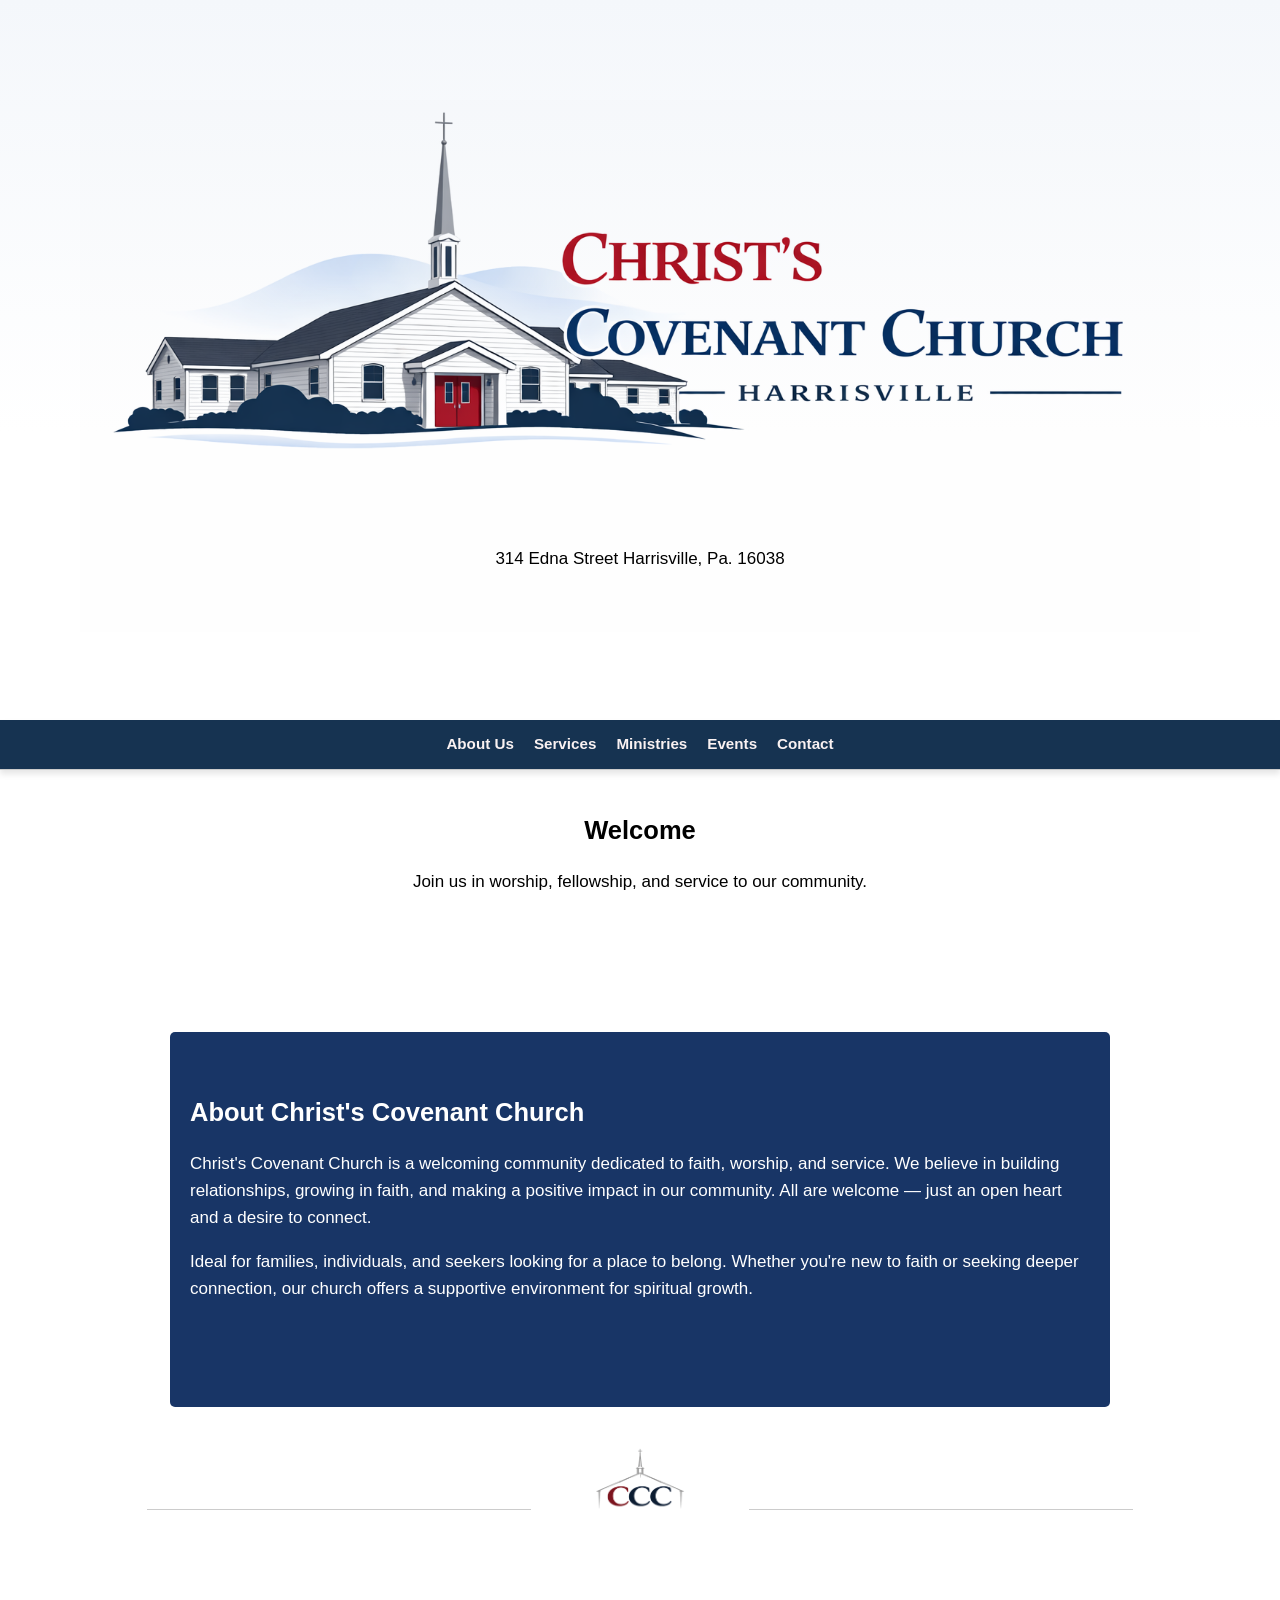
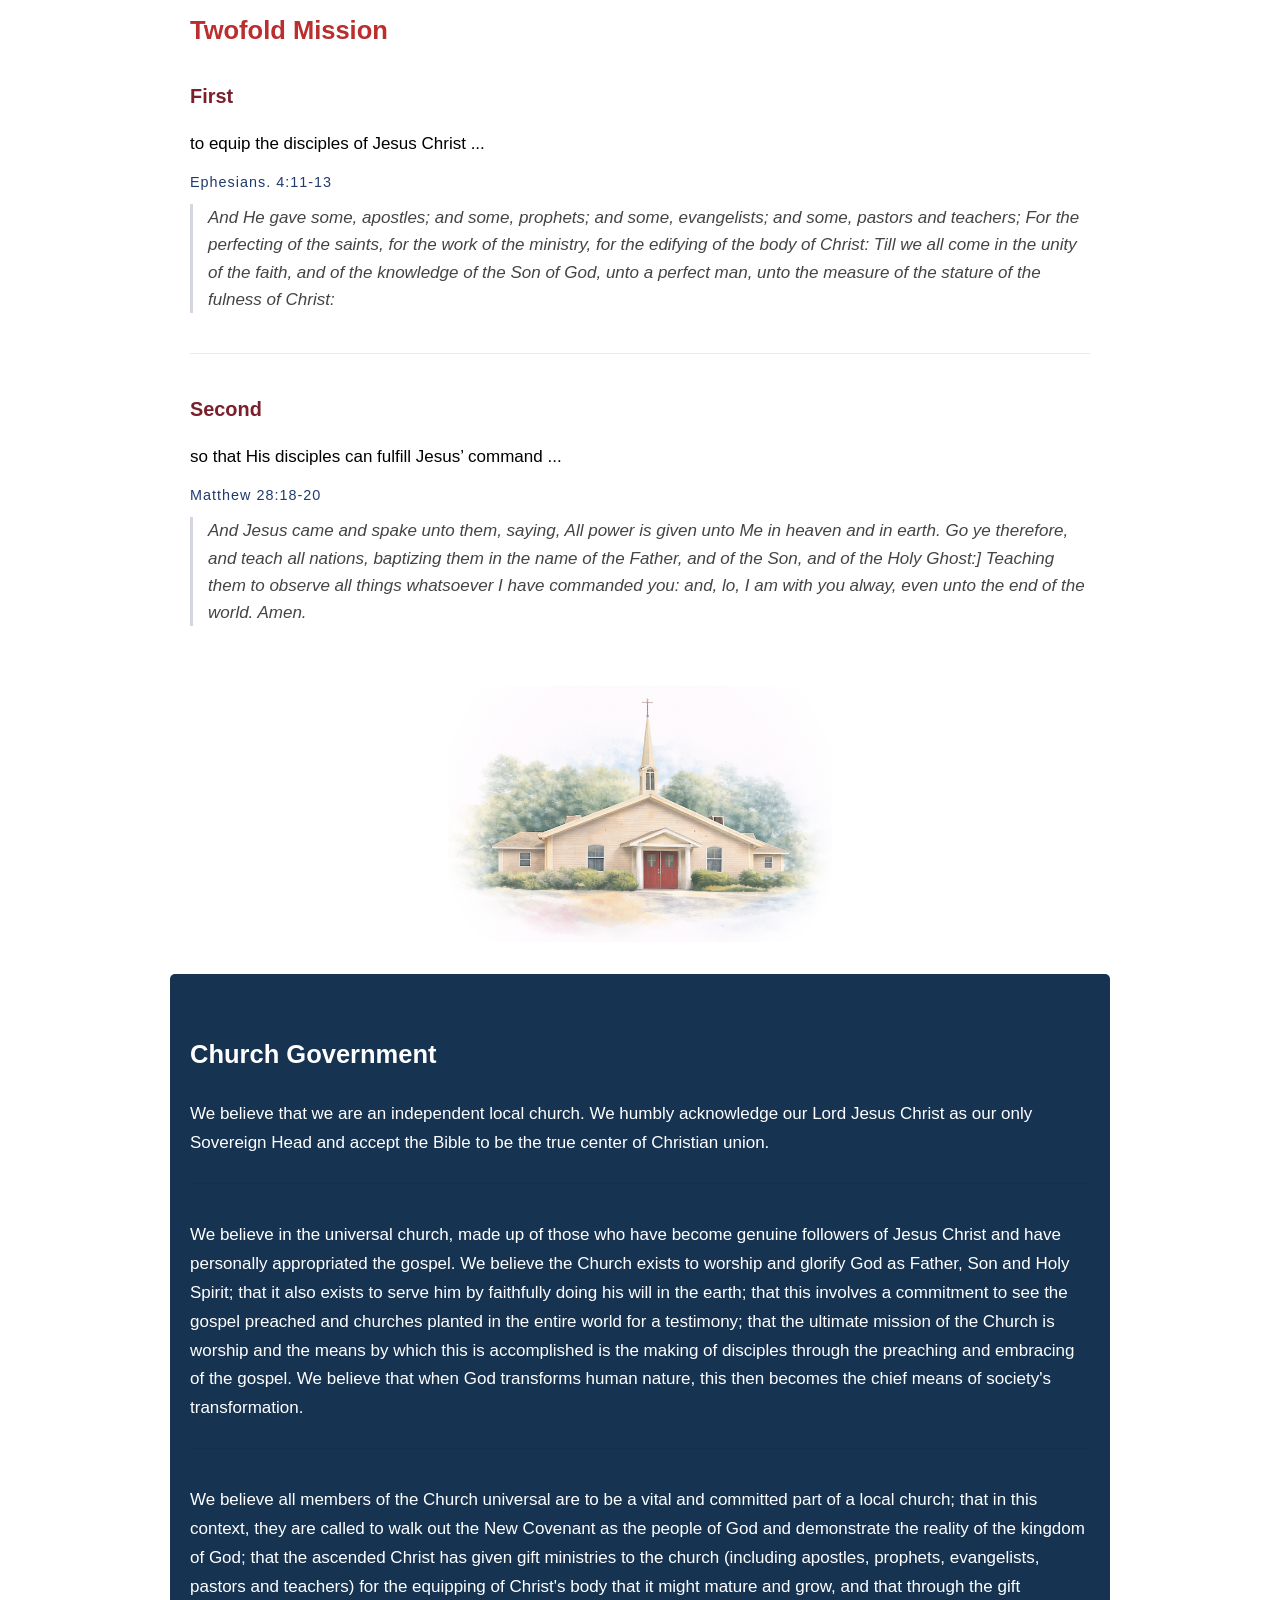
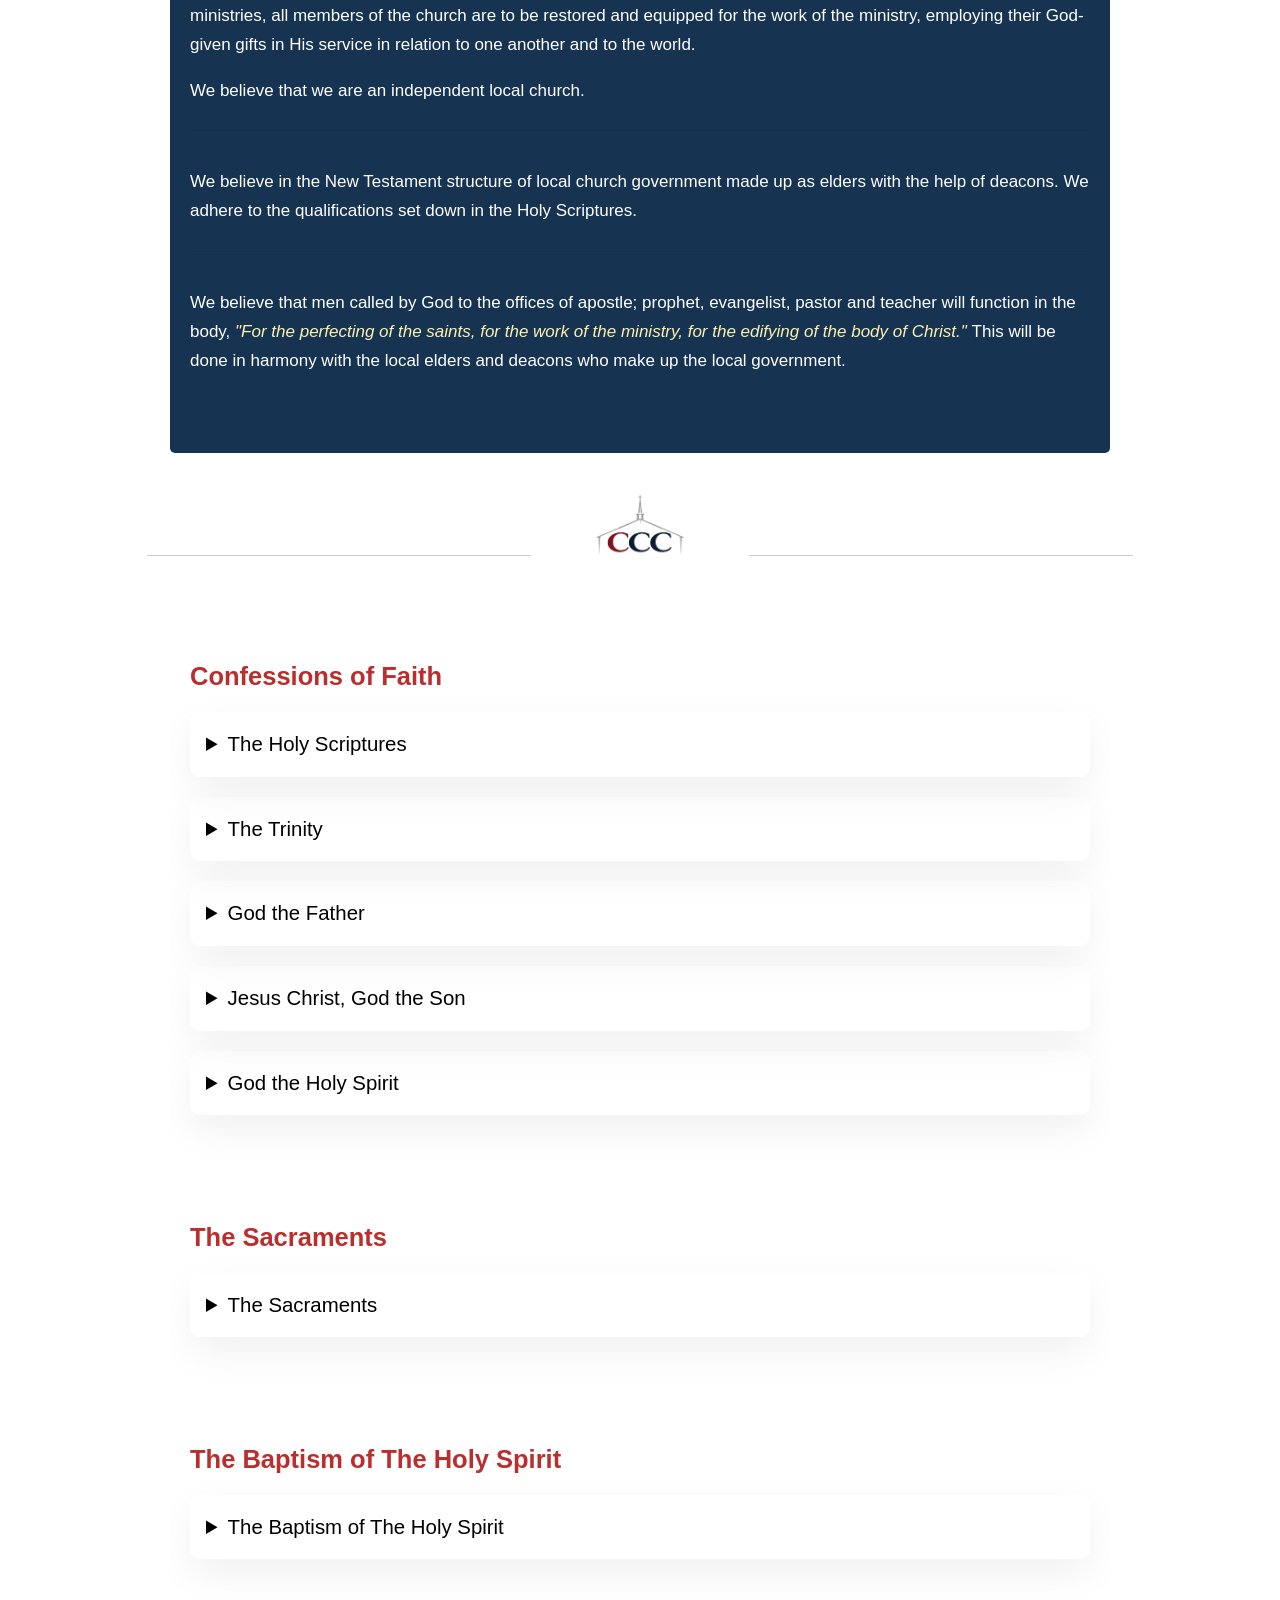
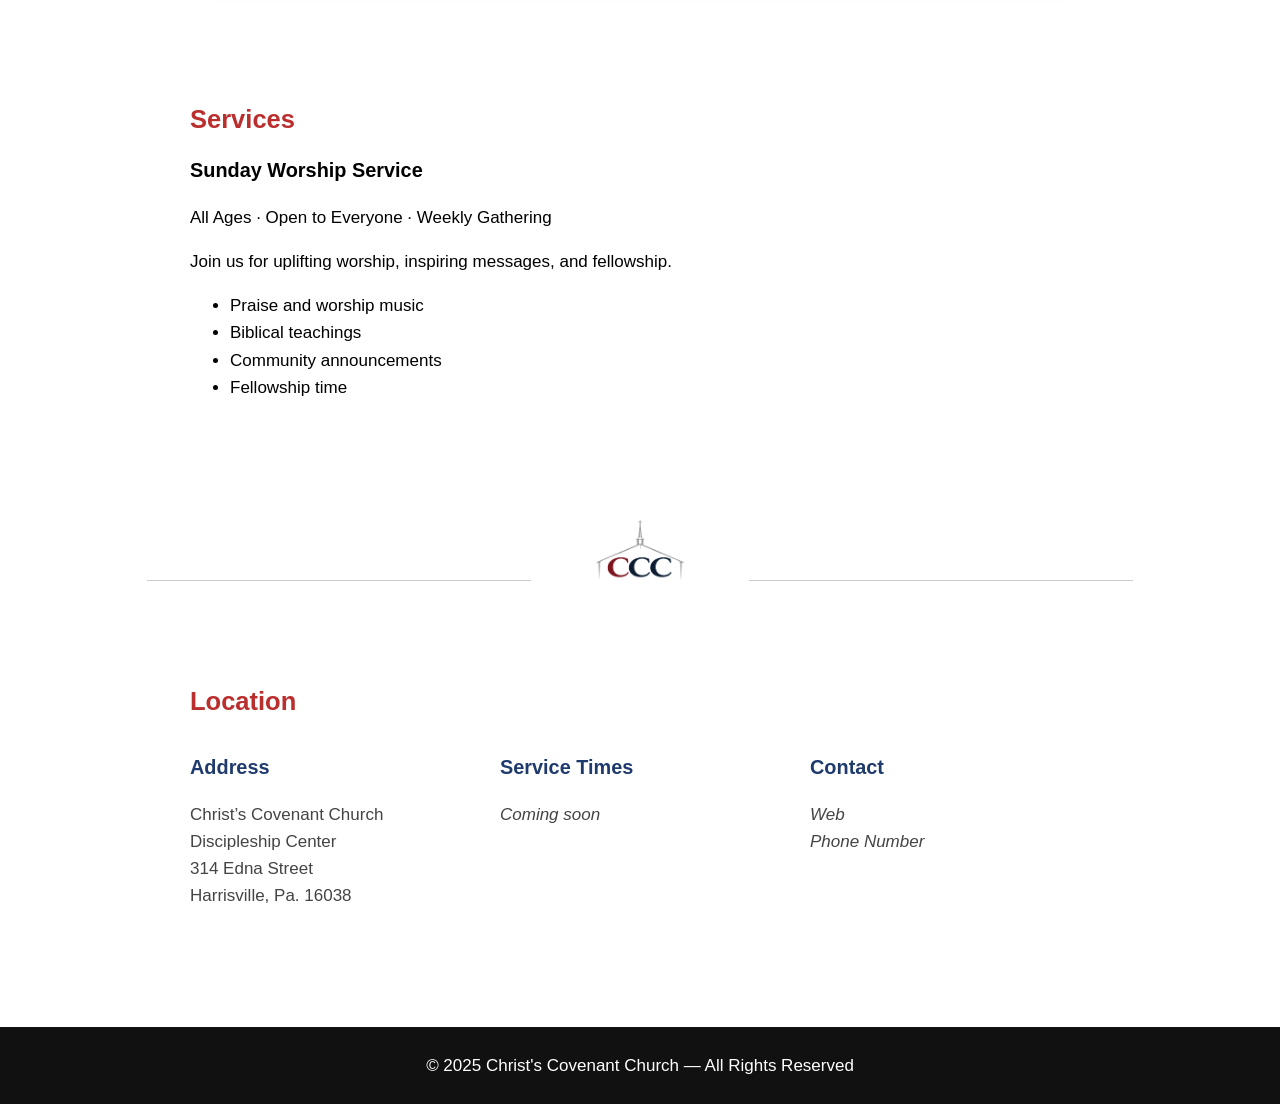
==== index.html @ 255183b0 "add id to expand secitons" ====
<!DOCTYPE html>
<html lang="en">
<head>
  <title>Christ's Covenant Church</title>
  <meta charset="UTF-8" />
  <meta name="viewport" content="width=device-width, initial-scale=1.0" />
  <meta name="description" content="Christ's Covenant Church welcomes you to a community of faith, worship, and fellowship. Join us for services, events, and spiritual growth.">
  <meta property="og:type" content="website">
  <meta property="og:url" content="https://mattyeag.github.io/ccc-web/">
  <meta property="og:title" content="Christ's Covenant Church">
  <meta property="og:description" content="A welcoming community of faith dedicated to worship, service, and spiritual growth.">
  <meta property="og:image" content="https://mattyeag.github.io/ccc-web/assets/img/ccc-impression-logo2.png?preview=1.2">
  <meta property="og:image:alt" content="Christ's Covenant Church">
  <meta property="og:image:width" content="1600">
  <meta property="og:image:height" content="750">
  <link rel="stylesheet" href="assets/css/styles.css?v=7.0" />
  <link rel="stylesheet" href="assets/css/about.css?v=5.0" />
</head>

<body>

  <!-- HEADER / HERO -->
  <header id="home">
    <div class="hero-container">
      <img src="assets/img/ccc-impression-logo2.png" alt="Christ's Covenant Church logo" class="logo" />
      <span id="address">314 Edna Street Harrisville, Pa. 16038</span>
    </div>
  </header>

  <!-- NAVIGATION -->
  <nav class="nav">
    <a href="index.html">About Us</a>
    <a href="services.html">Services</a>
    <a href="ministries.html">Ministries</a>
    <a href="#events">Events</a>
    <a href="contact.html">Contact</a>
  </nav>
  
  <section class="welcome-section">
    <h2>Welcome</h3>
    <p>Join us in worship, fellowship, and service to our community.</p>
  </section>

  <!-- INTRO SECTION -->
  <section id="intro" class="section-a">
     <div class="section-card">
    <h2>About Christ's Covenant Church</h2>
    <p>
      Christ's Covenant Church is a welcoming community dedicated to faith, worship, and service. We believe in building relationships, growing in faith, and making a positive impact in our community.
      All are welcome — just an open heart and a desire to connect.
    </p>
    <p class="audience-note">
      Ideal for families, individuals, and seekers looking for a place to belong. Whether you're new to faith or seeking deeper connection, our church offers a supportive environment for spiritual growth.
    </p>
    <br>
    </div>
  </section>


  <div class="spacer-tree">
    <div></div>
    <img src="assets/img/ccc-brand-logo2.png" alt="">
    <div></div>
  </div>


  <section id="mission" class="section-b">
  <div class="section-card">
    <h2>Twofold Mission</h2>

    <div class="mission-block">
      <h3>First</h3>
      <p class="mission-intro">
        to equip the disciples of Jesus Christ ...
      </p>

      <p class="scripture-ref">Ephesians. 4:11-13</p>

      <blockquote class="scripture">
        And He gave some, apostles; and some, prophets; and some, evangelists; and some, pastors and teachers;  
        For the perfecting of the saints, for the work of the ministry, for the edifying of the body of Christ:  
        Till we all come in the unity of the faith, and of the knowledge of the Son of God, unto a perfect man, unto the measure of the stature of the fulness of Christ:
      </blockquote>
    </div>

    <div class="mission-divider"></div>

    <div class="mission-block">
      <h3>Second</h3>
      <p class="mission-intro">
        so that His disciples can fulfill Jesus’ command ...
      </p>

      <p class="scripture-ref">Matthew 28:18-20</p>

      <blockquote class="scripture">
        And Jesus came and spake unto them, saying, All power is given unto Me in heaven and in earth.  
        Go ye therefore, and teach all nations, baptizing them in the name of the Father, and of the Son, and of the Holy Ghost:]  
        Teaching them to observe all things whatsoever I have commanded you: and, lo,  
        I am with you alway, even unto the end of the world. Amen.
      </blockquote>
    </div>

  </div>
</section>

  <!-- <div class="spacer-tree">
    <div></div>
    <img src="assets/img/ccc-brand-logo2.png" alt="">
    <div></div>
  </div> -->

  <div class="about-image">
    <img src="assets/img/ccc-impression-church2.png" alt="Christ's Covenant Church building" class="building-image fade-image" />
  </div> 


  <section id="government" class="section-a">
    <div class="section-card">
      <h2>Church Government</h2>

      <div class="belief-block">
        <p>
          We believe that we are an independent local church. We humbly acknowledge our Lord Jesus Christ as our only Sovereign Head and accept the Bible to be the true center of Christian union.
        </p>
      </div>

      <div class="belief-block">
        <p>
          We believe in the universal church, made up of those who have become genuine followers of Jesus Christ and have personally appropriated the gospel. We believe the Church exists to worship and glorify God as Father, Son and Holy Spirit; that it also exists to serve him by faithfully doing his will in the earth; that this involves a commitment to see the gospel preached and churches planted in the entire world for a testimony; that the ultimate mission of the Church is worship and the means by which this is accomplished is the making of disciples through the preaching and embracing of the gospel. We believe that when God transforms human nature, this then becomes the chief means of society's transformation.
        </p>
      </div>

      <div class="belief-block">
        <p>
          We believe all members of the Church universal are to be a vital and committed part of a local church; that in this context, they are called to walk out the New Covenant as the people of God and demonstrate the reality of the kingdom of God; that the ascended Christ has given gift ministries to the church (including apostles, prophets, evangelists, pastors and teachers) for the equipping of Christ's body that it might mature and grow, and that through the gift ministries, all members of the church are to be restored and equipped for the work of the ministry, employing their God-given gifts in His service in relation to one another and to the world.
        </p>
        <p>
          We believe that we are an independent local church.
        </p>
      </div>

      <div class="belief-block">
        <p>
          We believe in the New Testament structure of local church government made up as elders with the help of deacons. We adhere to the qualifications set down in the Holy Scriptures.
        </p>
      </div>

      <div class="belief-block">
        <p>
          We believe that men called by God to the offices of apostle; prophet, evangelist, pastor and teacher will function in the body, 
          <span class="inline-scripture">
            "For the perfecting of the saints, for the work of the ministry, for the edifying of the body of Christ."
          </span>
          This will be done in harmony with the local elders and deacons who make up the local government.
        </p>
      </div>

    </div>
  </section>


  <div class="spacer-tree">
    <div></div>
    <img src="assets/img/ccc-brand-logo2.png" alt="">
    <div></div>
  </div>

  <section id="doctrine-statements" class="section-b">
    <div class="section-card">
      <h2>Confessions of Faith</h2>

      <details>
        <summary>The Holy Scriptures</summary>
        <div id="expand-content">
          <p>We believe the Bible is the written Word of God; that it is fully inspired by the Holy Spirit of God.</p>
          <p>The Scriptures are an essential and infallible record of God's self-disclosure to mankind and function as the supreme authority and normative rule of all Christian life, practice and doctrine.</p>
          <p>They are totally sufficient and must not be added to, superseded or changed by later tradition, extra-biblical revelation or worldly wisdom.</p>
          <p>Every doctrinal formulation, whether of creed, confession or theology, must be put to the test of the full counsel of God in Holy Scripture.</p>
        </div>
      </details>

      <details>
        <summary>The Trinity</summary>
        <div id="expand-content">
          <p>We believe in one living and true God, infinite, almighty, perfect in holiness, truth and love.</p>
          <p>He eternally exists in three persons: Father, Son, and Holy Spirit.</p>
          <p>These are co-equal in every divine perfection and execute distinct but harmonious offices in the work of creation, providence and redemption.</p>
        </div>
      </details>

      <details>
        <summary>God the Father</summary>
        <div id="expand-content">
          <p>We believe in God the Father, the Creator of heaven and earth.</p>
          <p>By His word and for His glory, He freely and supernaturally created the world out of nothing.</p>
          <p>Through the same word He daily sustains all His creatures.</p>
          <p>He rules over all and, together with the Son and the Spirit, is the only Sovereign.</p>
          <p>His plans and purposes cannot be thwarted.</p>
          <p>He is faithful to every promise and works all things together for good to those who love Him.</p>
          <p>In His unfathomable grace, He gave His Son, Jesus Christ, for mankind's redemption.</p>
          <p>He made all things for the praise of His glory and intends for man to live in fellowship with Himself.</p>
        </div>
      </details>

      <details>
        <summary>Jesus Christ, God the Son</summary>
        <div id="expand-content">
          <p>We believe in Jesus Christ, the only begotten Son of God, the eternal Word made flesh.</p>
          <p>He was supernaturally conceived by the Holy Spirit and born of the Virgin Mary.</p>
          <p>He is perfect in nature, teaching and obedience.</p>
          <p>He is fully God and fully man.</p>
          <p>He was always with God and is God.</p>
          <p>Through Him all things came into being and were created.</p>
          <p>He was before all things, and in Him all things hold together by the word of His power.</p>
          <p>He is the image of the invisible God, the first-born over all creation, and in Him dwells the fullness of the Godhead bodily.</p>
          <p>He is the only Savior for the sins of the world, having shed His blood and died a vicarious death on Calvary's cross.</p>
          <p>By His death in our place, He revealed divine love and upheld divine justice, removing our guilt and reconciling us to God.</p>
          <p>Having redeemed us from sin, on the third day He rose bodily from the grave, victorious over death and the powers of darkness.</p>
          <p>He appeared to over 500 witnesses over 40 days, giving convincing proofs of His resurrection.</p>
          <p>He ascended into heaven where, at God's right hand, He intercedes for His people and rules as Lord over all, awaiting His return.</p>
          <p>He is the Head of His body, the church, and should be adored, loved, served and obeyed by all.</p>
        </div>
      </details>

      <details>
        <summary>God the Holy Spirit</summary>
        <div id="expand-content">
          <p>We believe in the Holy Spirit, the Lord and Giver of life.</p>
          <p>He convicts the world of sin, righteousness and judgment.</p>
          <p>He unites believers to Jesus Christ in faith, brings about the new birth, sanctifies, empowers and dwells within every believer.</p>
          <p>He serves as an abiding helper, teacher, guide and comforter.</p>
          <p>The Holy Spirit empowers believers for Christian witness and service.</p>
          <p>He desires to continually fill each believer and impart supernatural gifts for the edification of the Body and the work of ministry in the world.</p>
          <p>All manifestations of the Holy Spirit present in the early church are available today.</p>
          <p>These gifts are to be earnestly desired and practiced in an orderly manner and are essential to the mission of the Church.</p>
          <p>Whenever the presence of the Spirit of God is manifested, something happens, as evidenced in Scripture.</p>
          <p>All things must be done in decency and in order during service.</p>
          <p>Services are led in openness by the Spirit of the Living God and may differ in practice.</p>
          <p>These expressions must be discerned and judged by elders and prophets.</p>
          <p>There is both freedom and accountability before the Lord.</p>
        </div>
      </details>

      <br><br><br>

      <h2>The Sacraments</h2>

      <details>
        <summary>The Sacraments</summary>
        <div id="expand-content">
          <p>Instituted by practice and by command; for and in the church until HIS return</p>
          <p>The Ordinance of Baptism – A believer in Jesus Christ to be immersed completely in water as commanded by Christ. Often proceeded by the confession, renunciation and repentance of past conduct and sin, for the remission and deliverance of its recompense. Personally, testifying of being regenerated by God. To symbolically show the death, burial and resurrection of Jesus Christ. The act of obedience, commitment and proclamation of the New Covenant in Christ.</p>
          <p>The Ordinance of Holy Communion – (Lord’s Table, Lord’s Supper and Eucharist) -  Jesus personally performed this ordinance and commanded that it be followed by His disciples, calling on them to remember His bodily sacrifice through the offering of bread and His New Covenant confirmed in His blood by the juice of grapes. To the degree this ordinance is approached by faith, it is the body and blood of Jesus Christ as testified by His declaration.</p>
        </div>
      </details>

      <br><br><br>

      <h2>The Baptism of The Holy Spirit</h2>

      <details>
        <summary>The Baptism of The Holy Spirit</summary>
        <div id="expand-content">
          <p>THE MINISTRY OF THE HOLY SPIRIT We believe that the Holy Spirit of God, as evidenced by the Fruit and Manifestations of Holy Spirit are God’s gift to the believer in Christ. He is the Power of God manifested to His disciples, to live an overcoming life and to walk in the fullness of the designated authority in Christ.  By God Divine plan and desire, Jesus empowers His disciples to do the work of the ministry just as He had done in the Holy Scriptures as He sent them out, the twelve than the seventy.  The empowerment is referred to as the supernatural manifestations of the Holy Spirit are sanctioned by and are subject to His will in all situations.</p>
          <p>Sanctification We believe that by the grace of God and the filling of His Spirit, that His desire for us walk in the newest of life</p>
          <p>THE CONSUMMATION of all things We believe in a hopeful future that expects the success of the gospel through the Church and anticipates the full restoration of all creation; that the consummation of all things includes the personal, visible, physical, and glorious return of the Lord Jesus Christ, the resurrection of the dead, the judgment of the just and the unjust, the separation of those outside Christ from the benevolent presence of God into enduring eternal punishment, while those who are righteous in Christ shall live in glorious bodies and reign with him forever, serving him and giving him unending praise and glory.</p>
        </div>
      </details>

    </div>
  </section>
  
<section id="services-times" class="section-b">
    <div class="section-card">
      <h2>Services</h2>
      <div class="courses">

        <div class="course-card">
          <h3>Sunday Worship Service</h3>
          <p class="course-meta">
            All Ages · Open to Everyone · Weekly Gathering
          </p>

          <p>
            Join us for uplifting worship, inspiring messages, and fellowship.
          </p>

          <ul>
            <li>Praise and worship music</li>
            <li>Biblical teachings</li>
            <li>Community announcements</li>
            <li>Fellowship time</li>
          </ul>
  </div>
</section>

 <div class="spacer-tree">
    <div></div>
    <img src="assets/img/ccc-brand-logo2.png" alt="">
    <div></div>
  </div>



  <section id="location" class="section-b">
    <div class="section-card">
      <h2>Location</h2>

      <div class="location-grid">

        <!-- Address -->
        <div class="location-block">
          <h3>Address</h3>
          <p>
            Christ’s Covenant Church<br>
            Discipleship Center<br>
            314 Edna Street<br>
            Harrisville, Pa. 16038
          </p>
        </div>

        <!-- Service Times (placeholder) -->
        <div class="location-block">
          <h3>Service Times</h3>
          <p class="placeholder">
            Coming soon
          </p>
        </div>

        <!-- Contact (placeholder) -->
        <div class="location-block">
          <h3>Contact</h3>
          <p class="placeholder">
            Web<br>
            Phone Number
          </p>
        </div>

      </div>
    </div>
  </section>


  <footer class="footer">
    © 2025 Christ's Covenant Church — All Rights Reserved
  </footer>

</body>
</html>
---- assets/css/styles.css ----
/* COLORS */
/* 
red: #661f2e
blue: #163351
bright blue: #183566

*/

/* ------------------------------
   Base Styles — Mobile First
--------------------------------*/
body {
  margin: 0;
  font-family: Arial, sans-serif;
  color: black;
  line-height: 1.6;
  overflow-x: hidden;
  font-size: 17px;
}

h1, h2, h3 {
  margin: 0 0 15px 0;
  font-weight: 700;
}

.section-a {
  /* border-bottom: 1px solid #d5d5d5; */
  /* box-shadow: 0 15px 40px rgba(0,0,0,0.06);  padding: 50px 20px; */
  /* box-shadow: 0 4px 5px rgba(0, 0, 0, 0.1); */
  margin: auto;
  align-items: center;
  /* background-color: #183566; */
  background: linear-gradient(180deg, #ffffff 0%, #ffffff 60%);

}

.section-a .section-card {
  background-color: #183566;
  color: white;
}

.section-a .section-card h2 {
  color: white;
}

.section-card details {
  margin-bottom: 20px;
  padding-top: 1rem;
  padding-bottom: 1rem;
  box-shadow: 0 15px 40px rgba(0,0,0,0.06);
  border-radius: 10px;
}

.section-card details summary {
  font-size: 1.2em;
  cursor: pointer;
  margin-left: 1rem;
}

.section-card details div {
  background-color: white;
  color: black;
  padding: 10px;
  border-radius: 15px;
}

/* .section-card details:open div {
  background-color: #183566;
  color: white;
} */

#expand-content {
  background-color: #183566;
  color: white;
}

.section-b {
  /* border-bottom: 1px solid #d5d5d5; */
  /* box-shadow: 0 15px 40px rgba(0,0,0,0.06); */
  /* box-shadow: 0 4px 5px rgba(0, 0, 0, 0.1); */
  /* padding: 50px 20px; */
  margin: auto;
  align-items: center;
  /* background-color: darkred; */
    /* background: linear-gradient(180deg, #fef0f0 0%, #eef3ff 60%); */

}

/* SECTION CARD */
.section-card {
  margin: auto;
  position: relative;
  background: white;
  border-radius: 5px;
  overflow: hidden;
  padding: 60px 20px;
  max-width: 900px;
  /* box-shadow: 0 15px 40px rgba(0,0,0,0.06); */
}

/* ------------------------------
   Header / Hero
--------------------------------*/
header {
  /* background: #1e1e1e; */
  /* background-color: white; */
  background: linear-gradient(180deg, #f4f7fb 0%, #ffffff 60%);
  /* background: linear-gradient(169deg, #ffffff 41%, #cae7ff 108%); */
  color: black;
  padding: 100px 0px;
  text-align: center;
}

header h1 {
  font-size: 2rem;
  margin-bottom: 10px;
}

.logo {
  max-width: 100%;
  /* border: 1px solid #ccc; */
}

.hero-container {
  position: relative;
  display: inline-block;
  margin-top: 20px;
}

#address {
  position: absolute;
  width: max-content;
  bottom: 20%;
  bottom: 0;
  left: 50%;
  transform: translate(-50%, -50%);
}

.welcome-section {
  text-align: center;
  padding: 40px 20px;
}

.hero-container img{
  mix-blend-mode: multiply;
  /* margin-bottom: 6rem;  */
}

/* ------------------------------
   Navigation
--------------------------------*/
.nav {
  border-bottom: 1px solid #ccc;
  box-shadow: 0 4px 6px rgba(0, 0, 0, 0.1);
  display: flex;
  justify-content: center;
  gap: 20px;
  padding: 12px;
  background: #163351;
  flex-wrap: wrap;
  
  position: sticky;
  top: 0;
  z-index: 1000;

}

.nav a {
  color: #faf2f2;
  text-decoration: none;
  font-weight: bold;
  font-size: 0.95rem;
}

/* ------------------------------
   Intro Section
--------------------------------*/


.section-a h2 {
  color: #2b5baf;
}

.section-b h2 {
  color: #ba2e2e;
}

#intro {
  padding-top: 5rem;
}




/* ------------------------------
   Modules List
--------------------------------*/
.modules-list {
  padding-left: 20px;
  margin-bottom: 20px;
}

.companies {
  position: relative;
  z-index: 1;
}


.section-card img {
  max-width: 30%;
  position: absolute;
  right: 0;
  bottom: 0;
}


/* ------------------------------
   Instructor Section
--------------------------------*/
#instructor {
  border-bottom: 1px solid #ccc;
  box-shadow: 0 1px 4px rgba(0, 0, 0, 0.1);
  text-align: center;
  position: relative;
}

.instructor {
  display: flex;
  flex-direction: column;
  gap: 20px;
}

.instructor-photo {
  width: 200px;
  border-radius: 10px;
  margin:auto;
}

/* Company logos */
.companies {
  display: flex;
  /* gap: 5px; */
  margin: -5px;
  justify-content: center;
  flex-wrap: wrap;
}

.companies > * {
  margin: 5px;
}

.companies img {
  width: auto;
  /* width: 70px; */
  height: 70px;
  object-fit: cover;
  border-radius: 8px;
  background: white;
  min-width: 0;
  
}

/* ------------------------------
   Form
--------------------------------*/
form input,
form textarea {
  width: 100%;
  padding: 12px;
  margin-bottom: 12px;
  border: 1px solid #ccc;
  border-radius: 6px;
  box-sizing: border-box;
}

form button {
  width: 100%;
  padding: 14px;
  background: #1e1e1e;
  color: white;
  border: none;
  border-radius: 6px;
  cursor: pointer;
  font-size: 1rem;
}

/* ------------------------------
   Footer
--------------------------------*/
.footer {
  background: #111;
  color: white;
  text-align: center;
  padding: 25px;
  margin-top: 40px;
}

/* 
RADIO BUTTONS
*/
/* Style the fieldset to remove default border and add spacing */
form fieldset {
  border: none;
  margin: 1em 0;
  padding: 0;
}

/* Make the legend stand out */
form fieldset legend {
  font-weight: 600;
  margin-bottom: 0.5em;
  display: block;
  color: #4ba0c8; /* match your link color */
}

/* Container for each radio label to align items center and add spacing */
form fieldset label {
  display: inline-flex;
  align-items: center;
  margin-right: 1.5em;
  cursor: pointer;
  font-weight: 500;
  color: #525252c2; /* text color */
}

/* Style the radio buttons */
form fieldset input[type="radio"] {
  margin-right: 0.4em;
  width: 18px;
  height: 18px;
  cursor: pointer;
  accent-color: #4ba0c8; /* modern way to color radios */
}



.instructor-header {
  display: flex;
  flex-direction: column;
  align-items: center;
  /* gap: 20px; */
  justify-content: center;
}


/* Spacer for the tree image */
.spacer-tree {
  display: flex;
  justify-content: center;
  margin: 40px 0;
  max-width: 100%;
  gap: 5%;
}


.spacer-tree img{
  max-width: 15%;
}

.spacer-tree div {
  opacity: 0.2;
  width: 30%;
  border-bottom: 1px solid black;
}





/* ------------------------------
   Larger Screens (Tablet+)
--------------------------------*/
@media (min-width: 700px) {
  header h1 {
    font-size: 2.5rem;
  }

  .instructor {
    flex-direction: row;
  }

.section-card img {
  max-width: 15%;
}

}

/* ------------------------------
   Desktop Enhancements
--------------------------------*/
@media (min-width: 1000px) {
  nav a {
    font-size: 1rem;
  }

  header {
    padding: 5rem 5rem;
  }

  header > img {
    margin-bottom: 0;
  }

  .section {
    padding: 70px 20px;
  }

  .spacer-tree img {
    max-width: 7%;
  }

  #address {
  bottom: 10%;
}

}
---- assets/css/about.css ----
/* COLORS */
/* 
red: #661f2e
blue: #163351
bright blue: #183566

*/


/* MISSION CONTENT */

.mission-block {
  margin-top: 30px;
}

.mission-block h3 {
  color: #7a1f2b; /* maroon accent */
  margin-bottom: 5px;
}

.mission-intro {
  font-weight: 500;
  margin-bottom: 10px;
}

.scripture-ref {
  font-size: 0.9rem;
  letter-spacing: 1px;
  color: #1f3a6d; /* royal blue */
  margin-bottom: 10px;
}

.scripture {
  font-style: italic;
  line-height: 1.6;
  color: #444;
  border-left: 3px solid rgba(31, 58, 109, 0.2);
  padding-left: 15px;
  margin: 0;
}

/* divider between First and Second */
.mission-divider {
  margin: 40px 0;
  height: 1px;
  background: rgba(0,0,0,0.08);
}



/* CHURCH GOVERNMENT CONTENT */
.belief-block {
  margin-top: 25px;
  line-height: 1.7;
  color: #444;
}

/* subtle separation between blocks */
.belief-block + .belief-block {
  border-top: 1px solid rgba(0,0,0,0.06);
  padding-top: 20px;
}

/* highlight inline scripture */
.inline-scripture {
  font-style: italic;
  color: #fcf1b0; /* royal blue */
}

#government .section-card {
    background-color: #163351;
}

#government .section-card h2 {
    color: white;
}

.belief-block {
    color: white;
}



/* LOCATION CONTENT */
.location-grid {
  display: grid;
  grid-template-columns: 1fr;
  gap: 30px;
  margin-top: 30px;
}

.location-block h3 {
  color: #1f3a6d; /* royal blue */
  margin-bottom: 10px;
}

.location-block p {
  line-height: 1.6;
  color: #444;
}

/* subtle placeholder style */
.placeholder {
  color: #888;
  font-style: italic;
}


/* CHURCH IMAGE */
.about-image{
  display: flex;
  justify-content: center;
  padding-bottom: 2rem;
}

.about-image img {
  width: 50%;
  opacity: 0.8;
}

.fade-image {
  -webkit-mask-image: radial-gradient(circle, rgba(0,0,0,1) 65%, rgba(0,0,0,0) 90%);
}


/* Desktop layout */
@media (min-width: 800px) {
  .location-grid {
    grid-template-columns: repeat(3, 1fr);
  }

  .about-image img {
   width: 30%;
 }
}
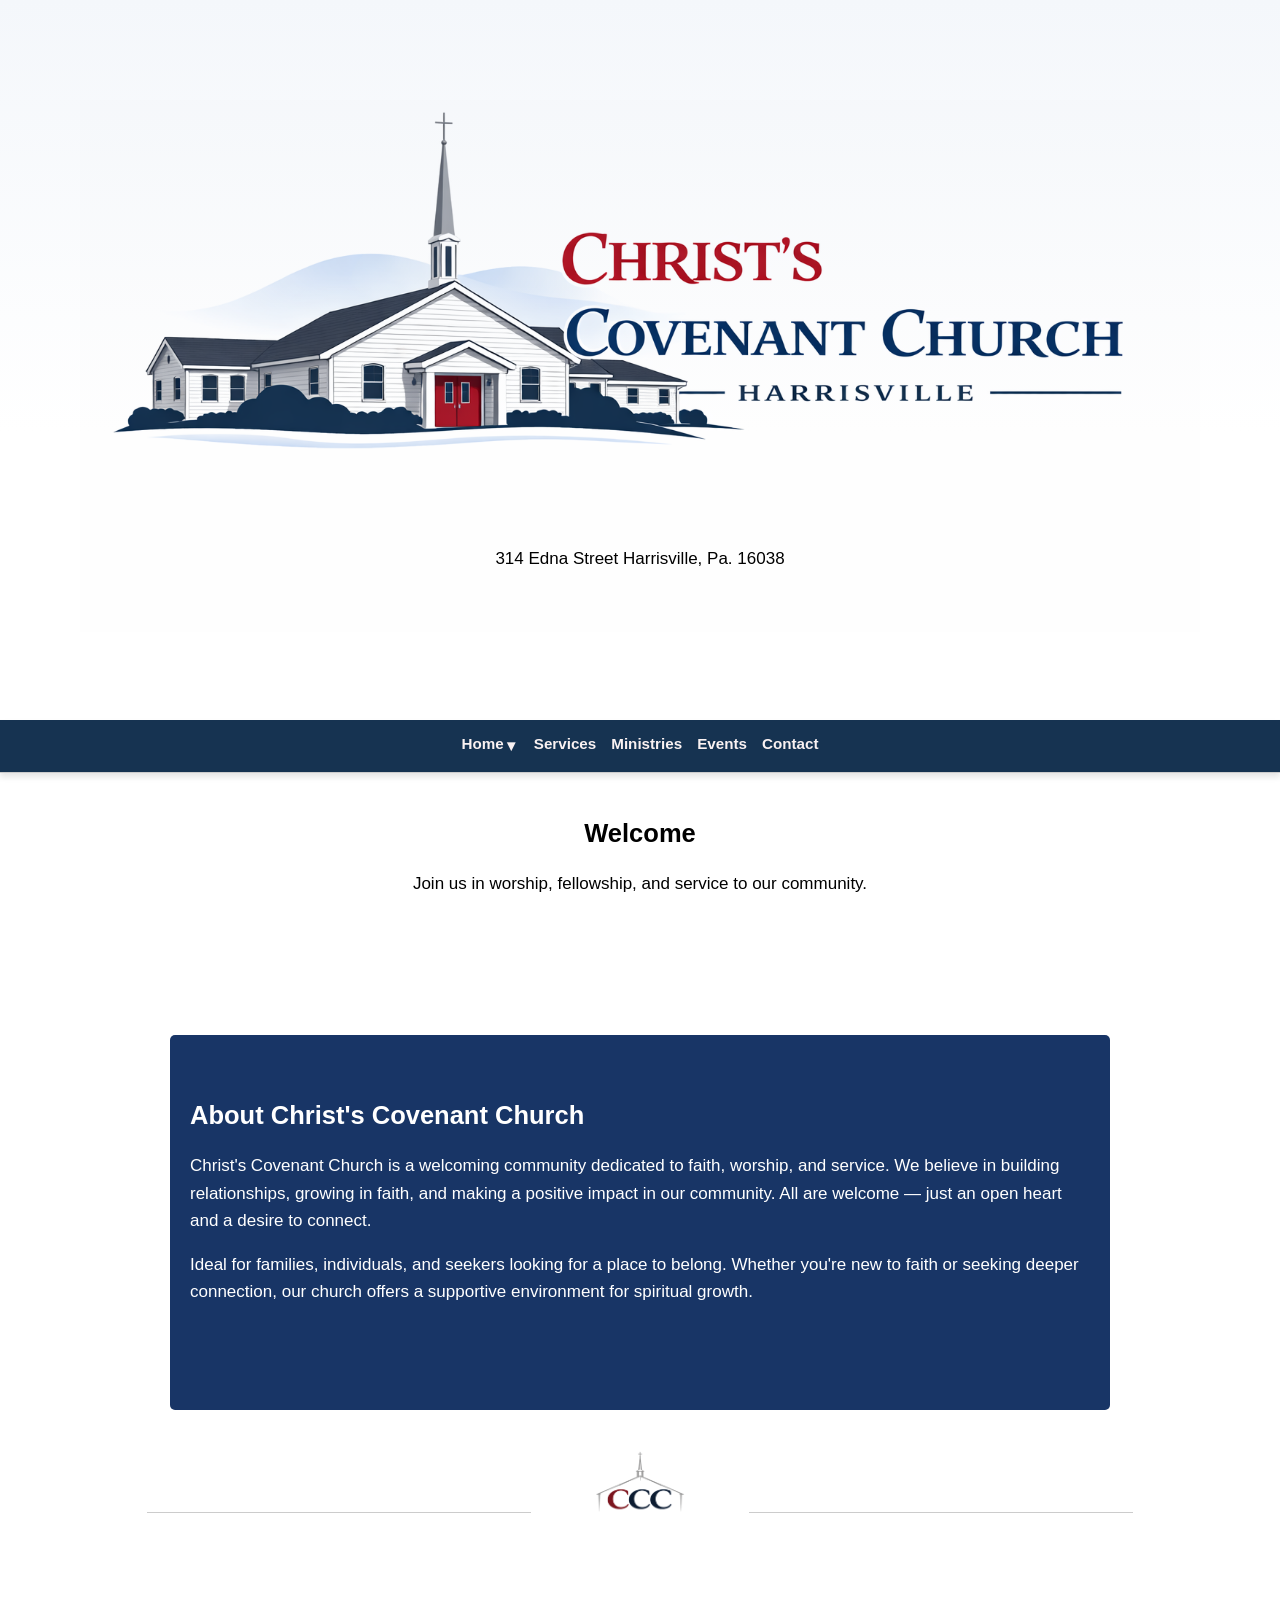
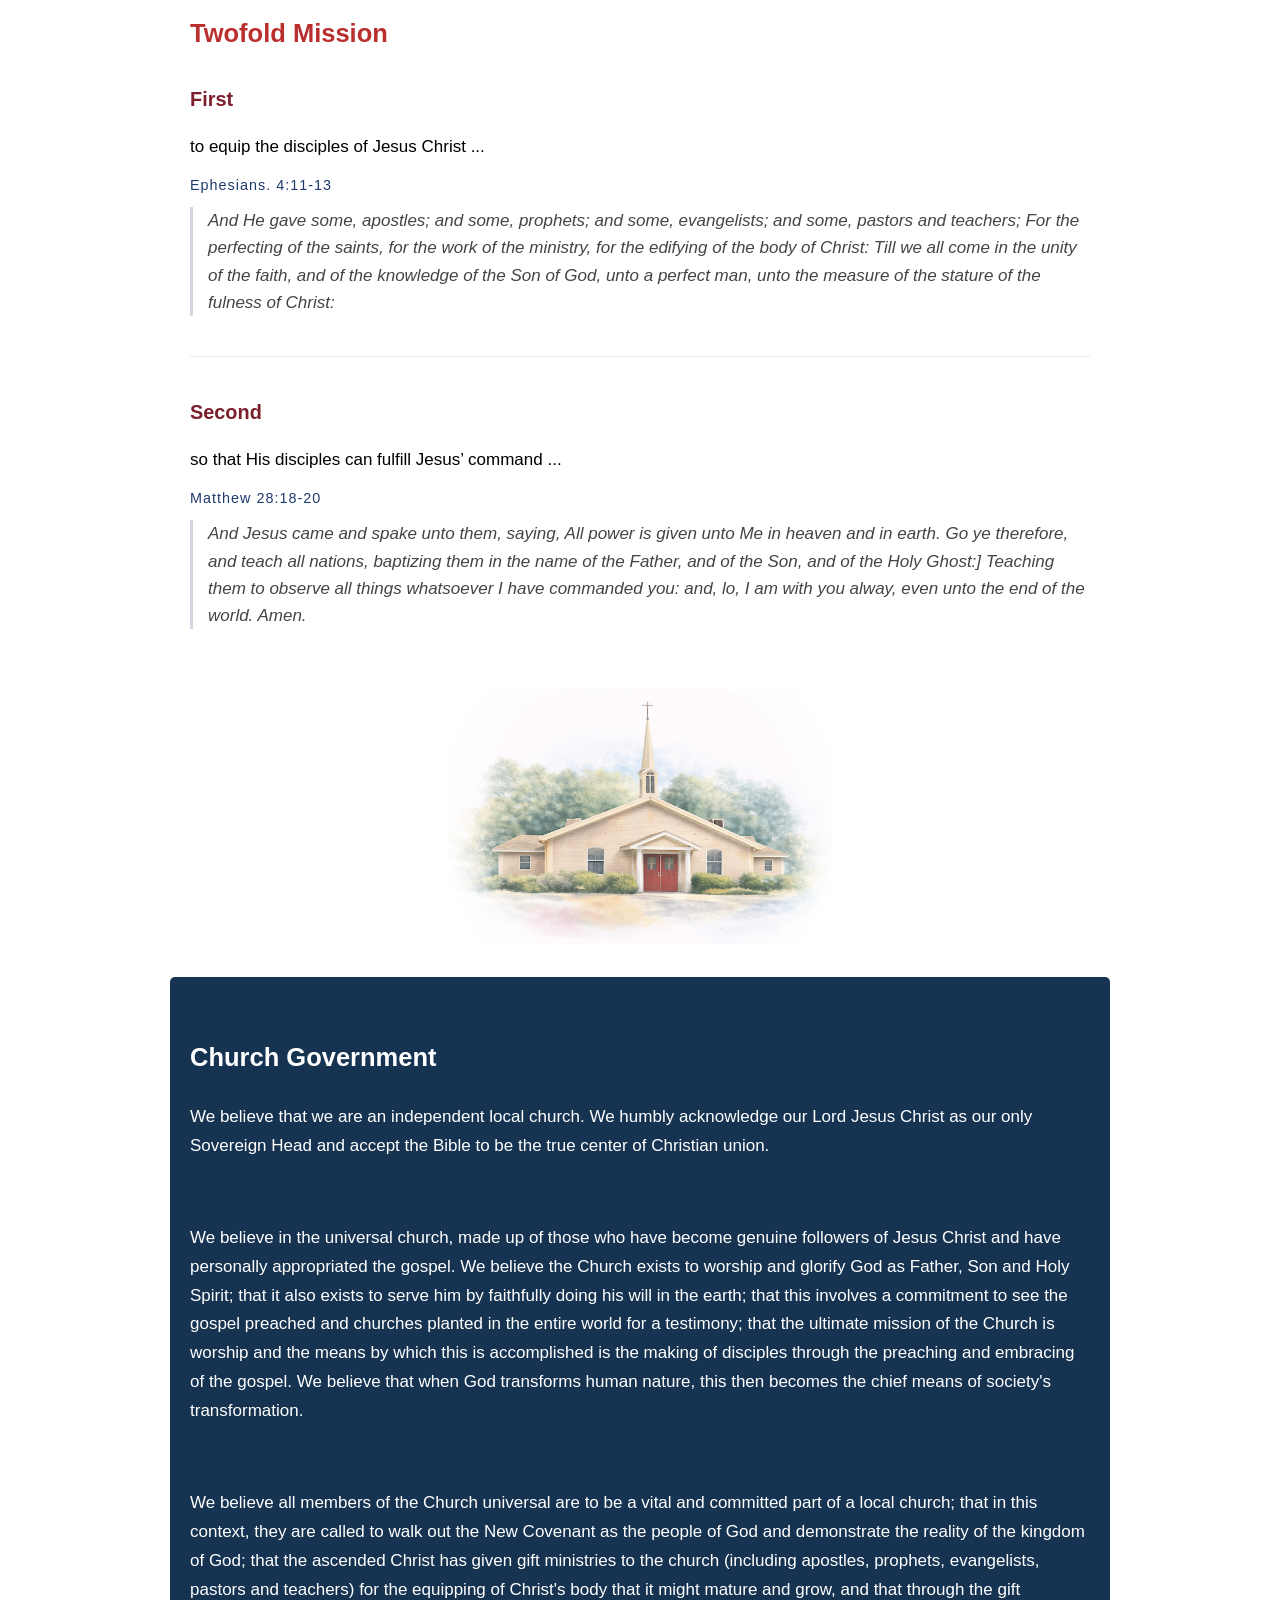
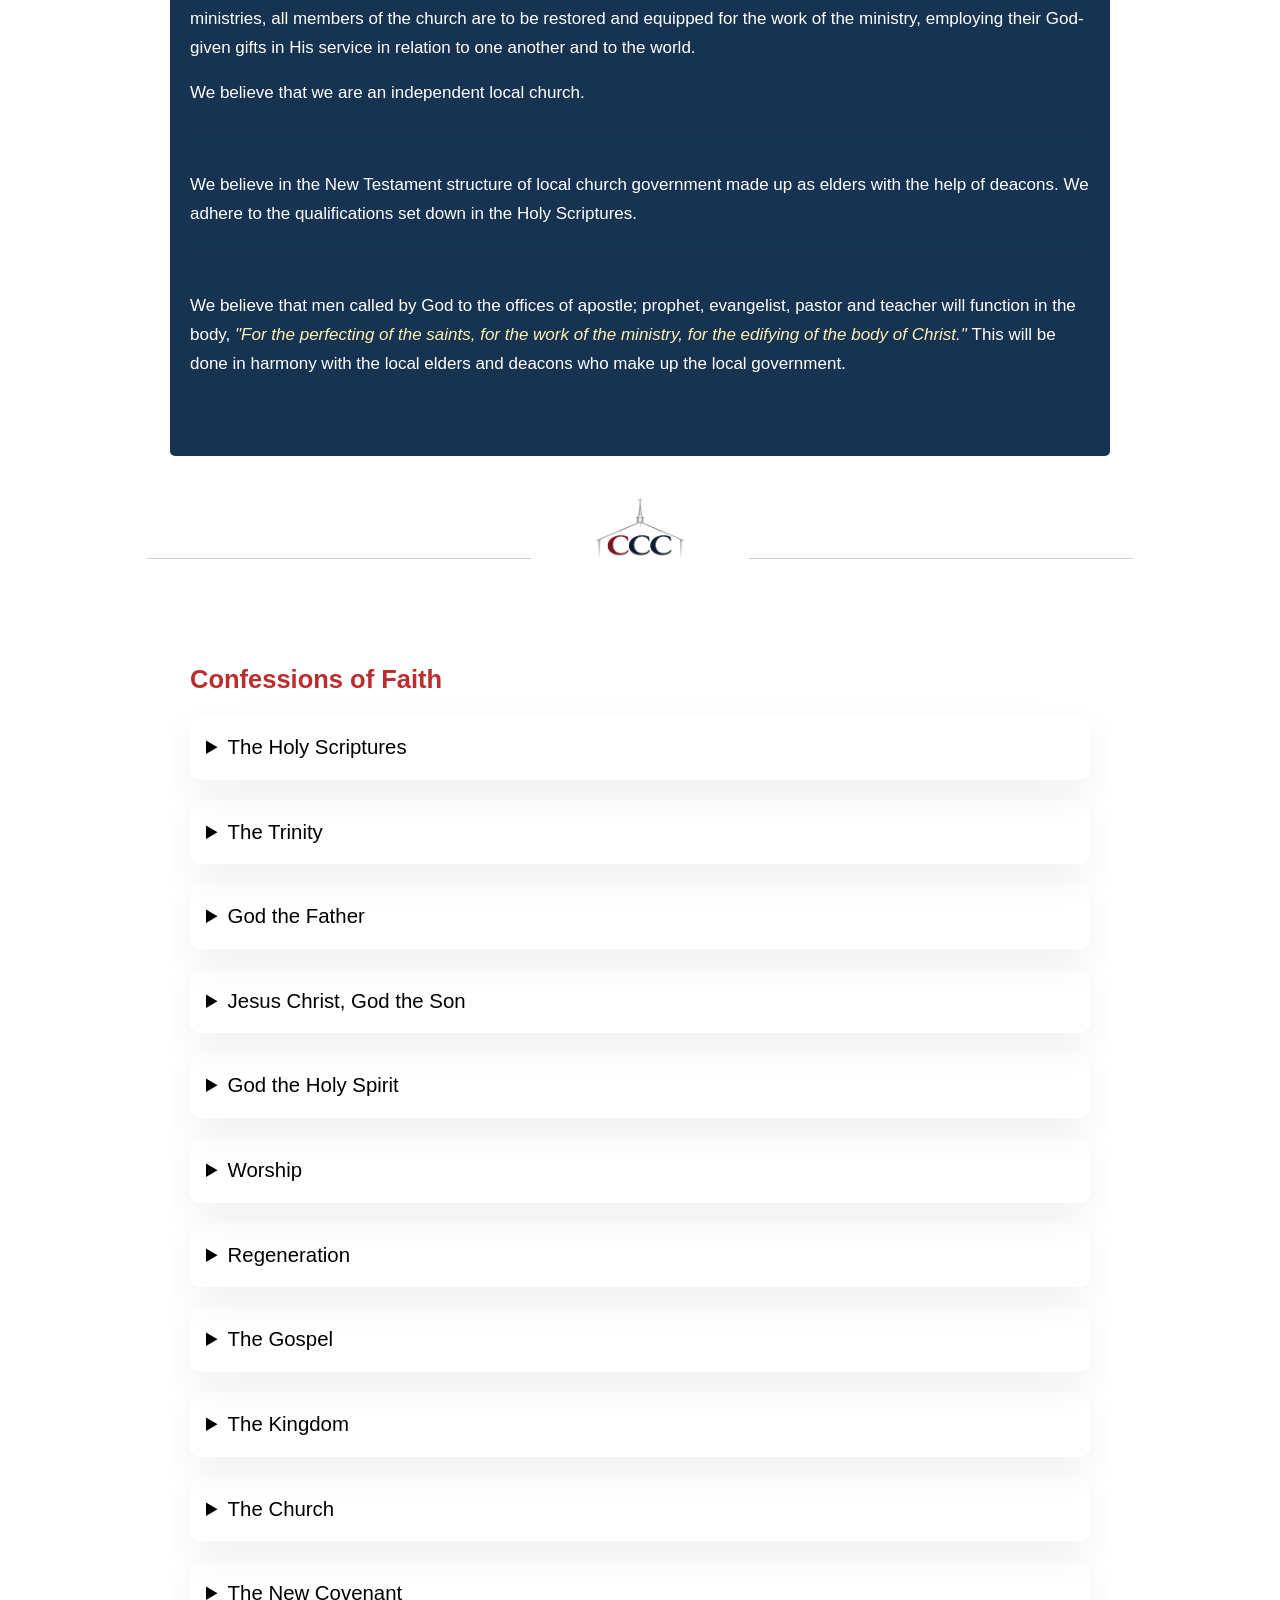
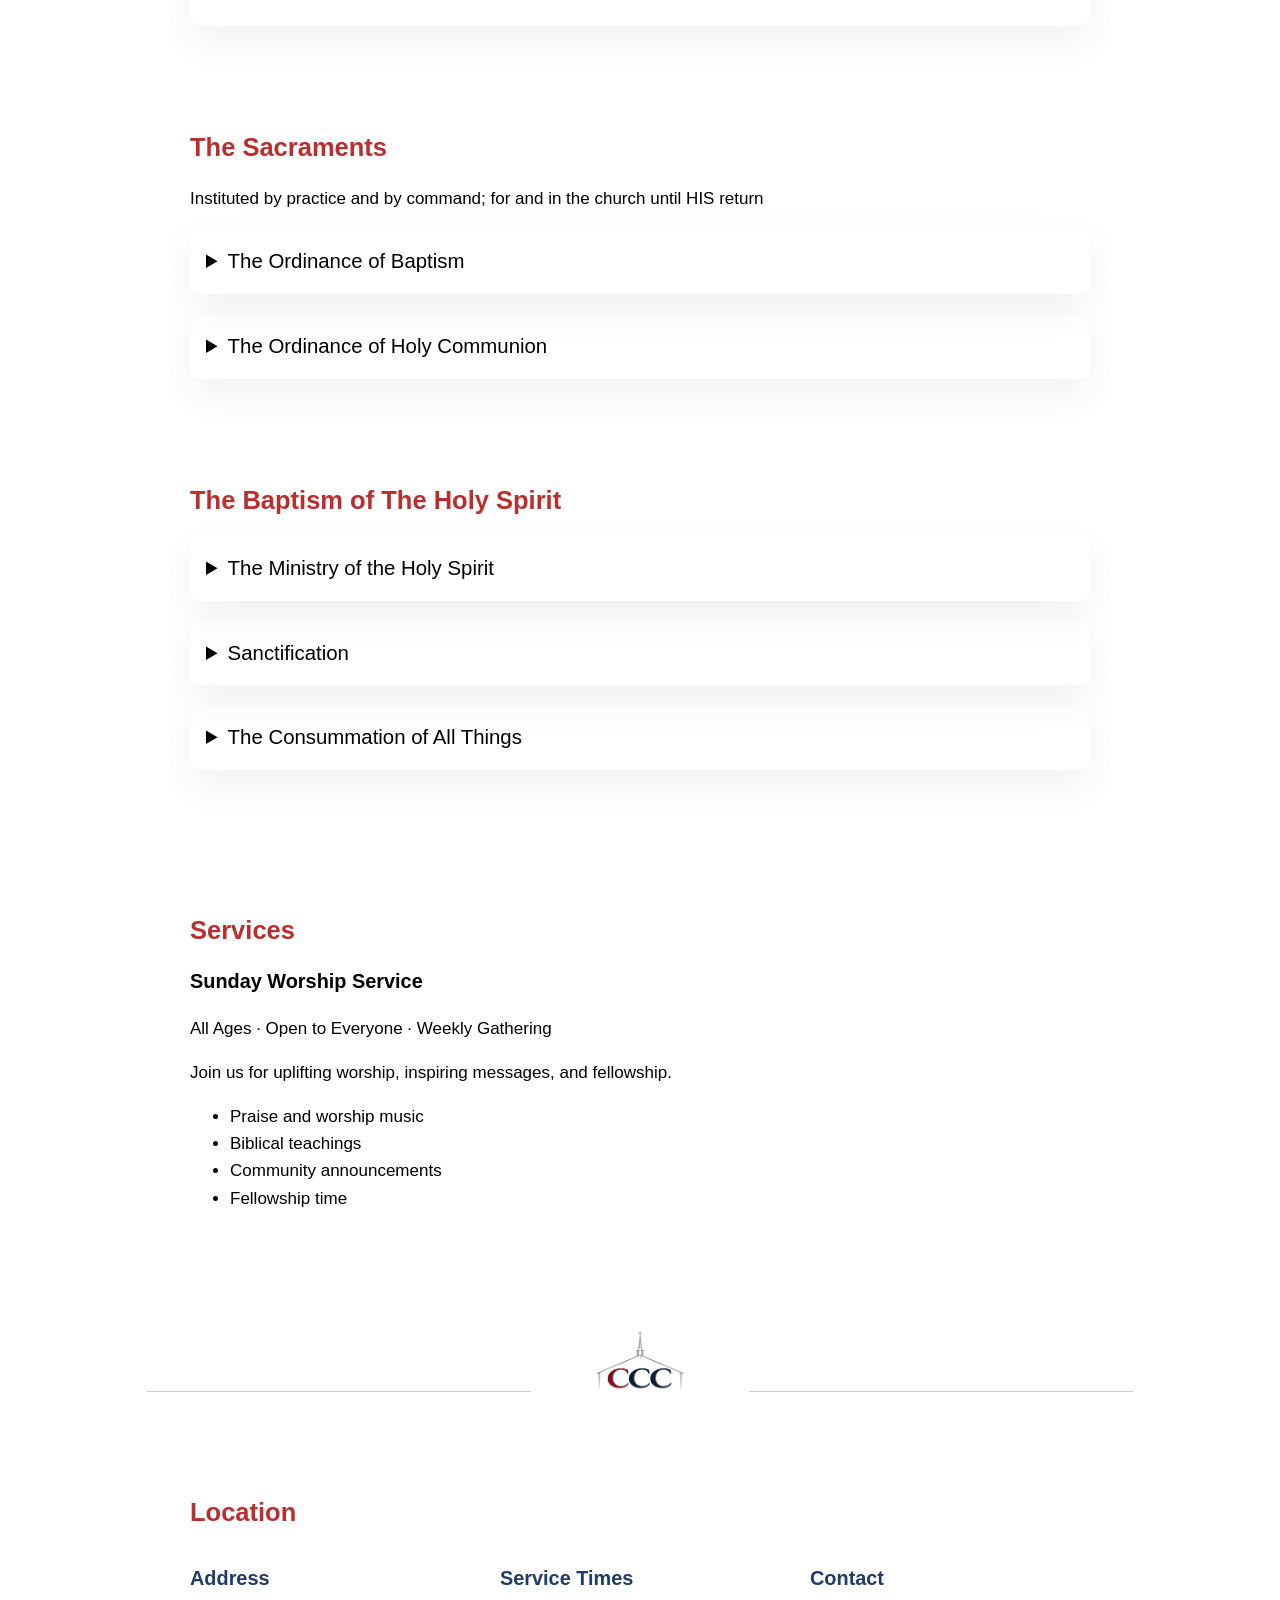
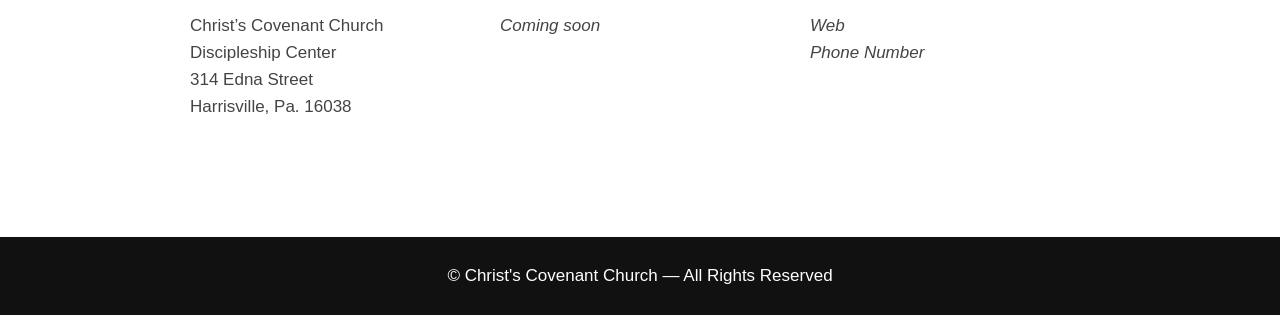
==== commit 532fa76c: "update" ====
--- a/index.html
+++ b/index.html
@@ -29,18 +29,32 @@
 
   <!-- NAVIGATION -->
   <nav class="nav">
-    <a href="index.html">About Us</a>
+    <div>
+    <a href="index.html" style="float: inline-start;">Home</a>
+    <div class="dropdown">
+      <button class="dropdown-btn">▼</button>
+      <div class="dropdown-content">
+        <a href="#intro">About Christ's Covenant Church</a>
+        <a href="#mission">Twofold Mission</a>
+        <a href="#government">Church Government</a>
+        <a href="#doctrine-statements">Confessions of Faith</a>
+        <a href="#doctrine-statements">The Sacraments</a>
+        <a href="#doctrine-statements">Baptism of the Holy Spirit</a>
+        <a href="#location">Location</a>
+      </div>
+    </div>
+    </div>
     <a href="services.html">Services</a>
     <a href="ministries.html">Ministries</a>
     <a href="#events">Events</a>
     <a href="contact.html">Contact</a>
   </nav>
+  <div id="nav-anchor"></div>
   
   <section class="welcome-section">
-    <h2>Welcome</h3>
+    <h2>Welcome</h2>
     <p>Join us in worship, fellowship, and service to our community.</p>
   </section>
-
   <!-- INTRO SECTION -->
   <section id="intro" class="section-a">
      <div class="section-card">
@@ -242,16 +256,83 @@
         </div>
       </details>
 
+      <details>
+        <summary>Worship</summary>
+        <div id="expand-content">
+          <p>We believe that worship is an essential part of the gatherings and services.</p>
+          <p>We believe all true worship comes from the heart of a believer and is appropriate in action before our Mighty God.</p>
+          <p>We believe that true worship must be followed by a period of silence to allow the working of God's Spirit as Head of the church to lead us into His will.</p>
+          <p> <em style="color:#febfd4"> <strong>John 4:23-24</strong> But the hour cometh, and now is, when the true worshippers shall worship the Father in spirit and  in truth: for the Father seeketh such to worship him.   God is a Spirit: and they that worship him must worship him in spirit and in truth.  Worship is an offering we bring to the Lord. It is in the corporate church gathering that a full expression of worship can be articulated. We provide all the necessary time to bring an acceptable offering of worship to the LORD.  To worship God is a privilege and our reasonable service.</em></p>
+        </div>
+      </details>
+
+      <details>
+        <summary>Regeneration</summary>
+        <div id="expand-content">
+          <p>We believe that man was created by God in His own image; that he sinned and thereby incurred physical, spiritual and eternal death, which is separation from God.</p>
+          <p>As a consequence, all human beings are born with a sinful nature and are sinners by choice and therefore under condemnation.</p>
+          <p>We believe that those who repent and forsake sin and put their trust in Jesus Christ as Savior by believing in their heart and confessing His Lordship have been regenerated by the Holy Spirit.</p>
+          <p>They have become new creatures, delivered from condemnation and are recipients of eternal life with God.</p>
+        </div>
+      </details>
+
+      <details>
+        <summary>The Gospel</summary>
+        <div id="expand-content">
+          <p>We believe in the gospel of Jesus Christ, the announcement that the eternal purpose of history has been fulfilled in the kingdom of God through His birth, life, death, resurrection and ascension.</p>
+          <p>We believe Christ's death is a substitutionary and propitiatory sacrifice for our sins that satisfies God's justice, appeases His wrath, and demonstrates His love and grace.</p>
+          <p>We believe that Jesus Christ is the only mediator between God and man and that there is no other name by which men must be saved.</p>
+          <p>We believe that at the heart of all sound doctrine is the cross of Jesus Christ and the privilege of redeemed sinners to glorify God.</p>
+          <p>Therefore, we desire all that takes place in our hearts, churches and ministries to proceed from and be rooted in the gospel.</p>
+        </div>
+      </details>
+
+      <details>
+        <summary>The Kingdom</summary>
+        <div id="expand-content">
+          <p>We believe that Jesus Christ inaugurated the Kingdom of God.</p>
+          <p>We believe His reign on earth is not reserved for a future date but is available now for the transformation of individuals and societies.</p>
+          <p>We believe this continues until the consummation of all things at the return of Christ.</p>
+        </div>
+      </details>
+
+      <details>
+        <summary>The Church</summary>
+        <div id="expand-content">
+          <p>We believe in the universal church, made up of those who have become genuine followers of Jesus Christ and have personally appropriated the gospel.</p>
+          <p>We believe the Church exists to worship and glorify God as Father, Son and Holy Spirit and to serve Him by faithfully doing His will in the earth.</p>
+          <p>This includes a commitment to preach the gospel and plant churches throughout the world.</p>
+          <p>We believe the ultimate mission of the Church is worship, accomplished through making disciples by preaching and embracing the gospel.</p>
+          <p>We believe that transformed lives are the primary means of societal transformation.</p>
+          <p>We believe all members of the universal Church should be active in a local church, living out the New Covenant and demonstrating the Kingdom of God.</p>
+          <p>We believe Christ has given gift ministries—apostles, prophets, evangelists, pastors and teachers—for the equipping and maturity of the Church.</p>
+          <p>We believe all members are to be equipped for ministry and to use their God-given gifts in service to one another and the world.</p>
+        </div>
+      </details>
+
+      <details>
+        <summary>The New Covenant</summary>
+        <div id="expand-content">
+          <p>We believe that Jesus Christ initiated the New Covenant through His blood.</p>
+          <p>We believe this establishes believers in a covenant relationship with God through Christ.</p>
+          <p>We believe it provides believers with an eternal inheritance and unchanging promises to the glory of God.</p>
+        </div>
+      </details>
+
       <br><br><br>
 
       <h2>The Sacraments</h2>
-
-      <details>
-        <summary>The Sacraments</summary>
-        <div id="expand-content">
-          <p>Instituted by practice and by command; for and in the church until HIS return</p>
-          <p>The Ordinance of Baptism – A believer in Jesus Christ to be immersed completely in water as commanded by Christ. Often proceeded by the confession, renunciation and repentance of past conduct and sin, for the remission and deliverance of its recompense. Personally, testifying of being regenerated by God. To symbolically show the death, burial and resurrection of Jesus Christ. The act of obedience, commitment and proclamation of the New Covenant in Christ.</p>
-          <p>The Ordinance of Holy Communion – (Lord’s Table, Lord’s Supper and Eucharist) -  Jesus personally performed this ordinance and commanded that it be followed by His disciples, calling on them to remember His bodily sacrifice through the offering of bread and His New Covenant confirmed in His blood by the juice of grapes. To the degree this ordinance is approached by faith, it is the body and blood of Jesus Christ as testified by His declaration.</p>
+      <p>Instituted by practice and by command; for and in the church until HIS return</p>
+       <details>
+        <summary>The Ordinance of Baptism </summary>
+        <div id="expand-content">
+          <p>A believer in Jesus Christ to be immersed completely in water as commanded by Christ. Often proceeded by the confession, renunciation and repentance of past conduct and sin, for the remission and deliverance of its recompense. Personally, testifying of being regenerated by God. To symbolically show the death, burial and resurrection of Jesus Christ. The act of obedience, commitment and proclamation of the New Covenant in Christ.</p>
+        </div>
+      </details>
+       <details>
+        <summary>The Ordinance of Holy Communion</summary>
+        <div id="expand-content">
+          <p>Lord’s Table, Lord’s Supper and Eucharist -  Jesus personally performed this ordinance and commanded that it be followed by His disciples, calling on them to remember His bodily sacrifice through the offering of bread and His New Covenant confirmed in His blood by the juice of grapes. To the degree this ordinance is approached by faith, it is the body and blood of Jesus Christ as testified by His declaration.</p>
         </div>
       </details>
 
@@ -260,11 +341,22 @@
       <h2>The Baptism of The Holy Spirit</h2>
 
       <details>
-        <summary>The Baptism of The Holy Spirit</summary>
-        <div id="expand-content">
-          <p>THE MINISTRY OF THE HOLY SPIRIT We believe that the Holy Spirit of God, as evidenced by the Fruit and Manifestations of Holy Spirit are God’s gift to the believer in Christ. He is the Power of God manifested to His disciples, to live an overcoming life and to walk in the fullness of the designated authority in Christ.  By God Divine plan and desire, Jesus empowers His disciples to do the work of the ministry just as He had done in the Holy Scriptures as He sent them out, the twelve than the seventy.  The empowerment is referred to as the supernatural manifestations of the Holy Spirit are sanctioned by and are subject to His will in all situations.</p>
+        <summary>The Ministry of the Holy Spirit</summary>
+        <div id="expand-content">
+          <p> We believe that the Holy Spirit of God, as evidenced by the Fruit and Manifestations of Holy Spirit are God’s gift to the believer in Christ. He is the Power of God manifested to His disciples, to live an overcoming life and to walk in the fullness of the designated authority in Christ.  By God Divine plan and desire, Jesus empowers His disciples to do the work of the ministry just as He had done in the Holy Scriptures as He sent them out, the twelve than the seventy.  The empowerment is referred to as the supernatural manifestations of the Holy Spirit are sanctioned by and are subject to His will in all situations.</p>
           <p>Sanctification We believe that by the grace of God and the filling of His Spirit, that His desire for us walk in the newest of life</p>
-          <p>THE CONSUMMATION of all things We believe in a hopeful future that expects the success of the gospel through the Church and anticipates the full restoration of all creation; that the consummation of all things includes the personal, visible, physical, and glorious return of the Lord Jesus Christ, the resurrection of the dead, the judgment of the just and the unjust, the separation of those outside Christ from the benevolent presence of God into enduring eternal punishment, while those who are righteous in Christ shall live in glorious bodies and reign with him forever, serving him and giving him unending praise and glory.</p>
+        </div>
+      </details>
+      <details>
+        <summary>Sanctification</summary>
+        <div id="expand-content">
+          <p>We believe that by the grace of God and the filling of His Spirit, that His desire for us walk in the newest of life </p>
+        </div>
+      </details>
+       <details>
+        <summary>The Consummation of All Things</summary>
+        <div id="expand-content">
+          <p>We believe in a hopeful future that expects the success of the gospel through the Church and anticipates the full restoration of all creation; that the consummation of all things includes the personal, visible, physical, and glorious return of the Lord Jesus Christ, the resurrection of the dead, the judgment of the just and the unjust, the separation of those outside Christ from the benevolent presence of God into enduring eternal punishment, while those who are righteous in Christ shall live in glorious bodies and reign with him forever, serving him and giving him unending praise and glory.</p>
         </div>
       </details>
 
@@ -292,10 +384,12 @@
             <li>Community announcements</li>
             <li>Fellowship time</li>
           </ul>
-  </div>
-</section>
-
- <div class="spacer-tree">
+        </div>
+      </div>
+    </div>
+  </section>
+
+<div class="spacer-tree">
     <div></div>
     <img src="assets/img/ccc-brand-logo2.png" alt="">
     <div></div>
@@ -343,8 +437,10 @@
 
 
   <footer class="footer">
-    © 2025 Christ's Covenant Church — All Rights Reserved
+    © <span id="year"></span> Christ's Covenant Church — All Rights Reserved
   </footer>
+
+  <script src="assets/js/main.js?v=5.0"></script>
 
 </body>
 </html>
--- a/assets/css/styles.css
+++ b/assets/css/styles.css
@@ -9,6 +9,10 @@
 /* ------------------------------
    Base Styles — Mobile First
 --------------------------------*/
+html {
+  scroll-behavior: smooth;
+}
+
 body {
   margin: 0;
   font-family: Arial, sans-serif;
@@ -154,7 +158,7 @@
   box-shadow: 0 4px 6px rgba(0, 0, 0, 0.1);
   display: flex;
   justify-content: center;
-  gap: 20px;
+  gap: 15px;
   padding: 12px;
   background: #163351;
   flex-wrap: wrap;
@@ -170,6 +174,65 @@
   text-decoration: none;
   font-weight: bold;
   font-size: 0.95rem;
+}
+
+/* DROPDOWN MENU */
+.dropdown {
+  position: relative;
+  display: inline-block;
+}
+
+.dropdown-btn {
+  color: #faf2f2;
+  padding: 0;
+  border: none;
+  background: none;
+  font-weight: bold;
+  font-size: 0.95rem;
+  cursor: pointer;
+  font-family: Arial, sans-serif;
+}
+
+.dropdown-btn:hover {
+  opacity: 0.8;
+}
+
+.dropdown-content {
+  display: none;
+  position: absolute;
+  background-color: #1a4d6d;
+  min-width: 250px;
+  box-shadow: 0 8px 16px rgba(0, 0, 0, 0.2);
+  z-index: 1001;
+  top: 100%;
+  left: 0;
+  border-radius: 4px;
+}
+
+.dropdown-content a {
+  color: #faf2f2;
+  padding: 12px 16px;
+  text-decoration: none;
+  display: block;
+  font-weight: normal;
+  font-size: 0.9rem;
+}
+
+.dropdown-content a:hover {
+  background-color: #2b5baf;
+  border-radius: 4px;
+}
+
+.dropdown-content a:first-child {
+  border-radius: 4px 4px 0 0;
+}
+
+.dropdown-content a:last-child {
+  border-radius: 0 0 4px 4px;
+}
+
+.dropdown.active .dropdown-content {
+  display: block;
 }
 
 /* ------------------------------
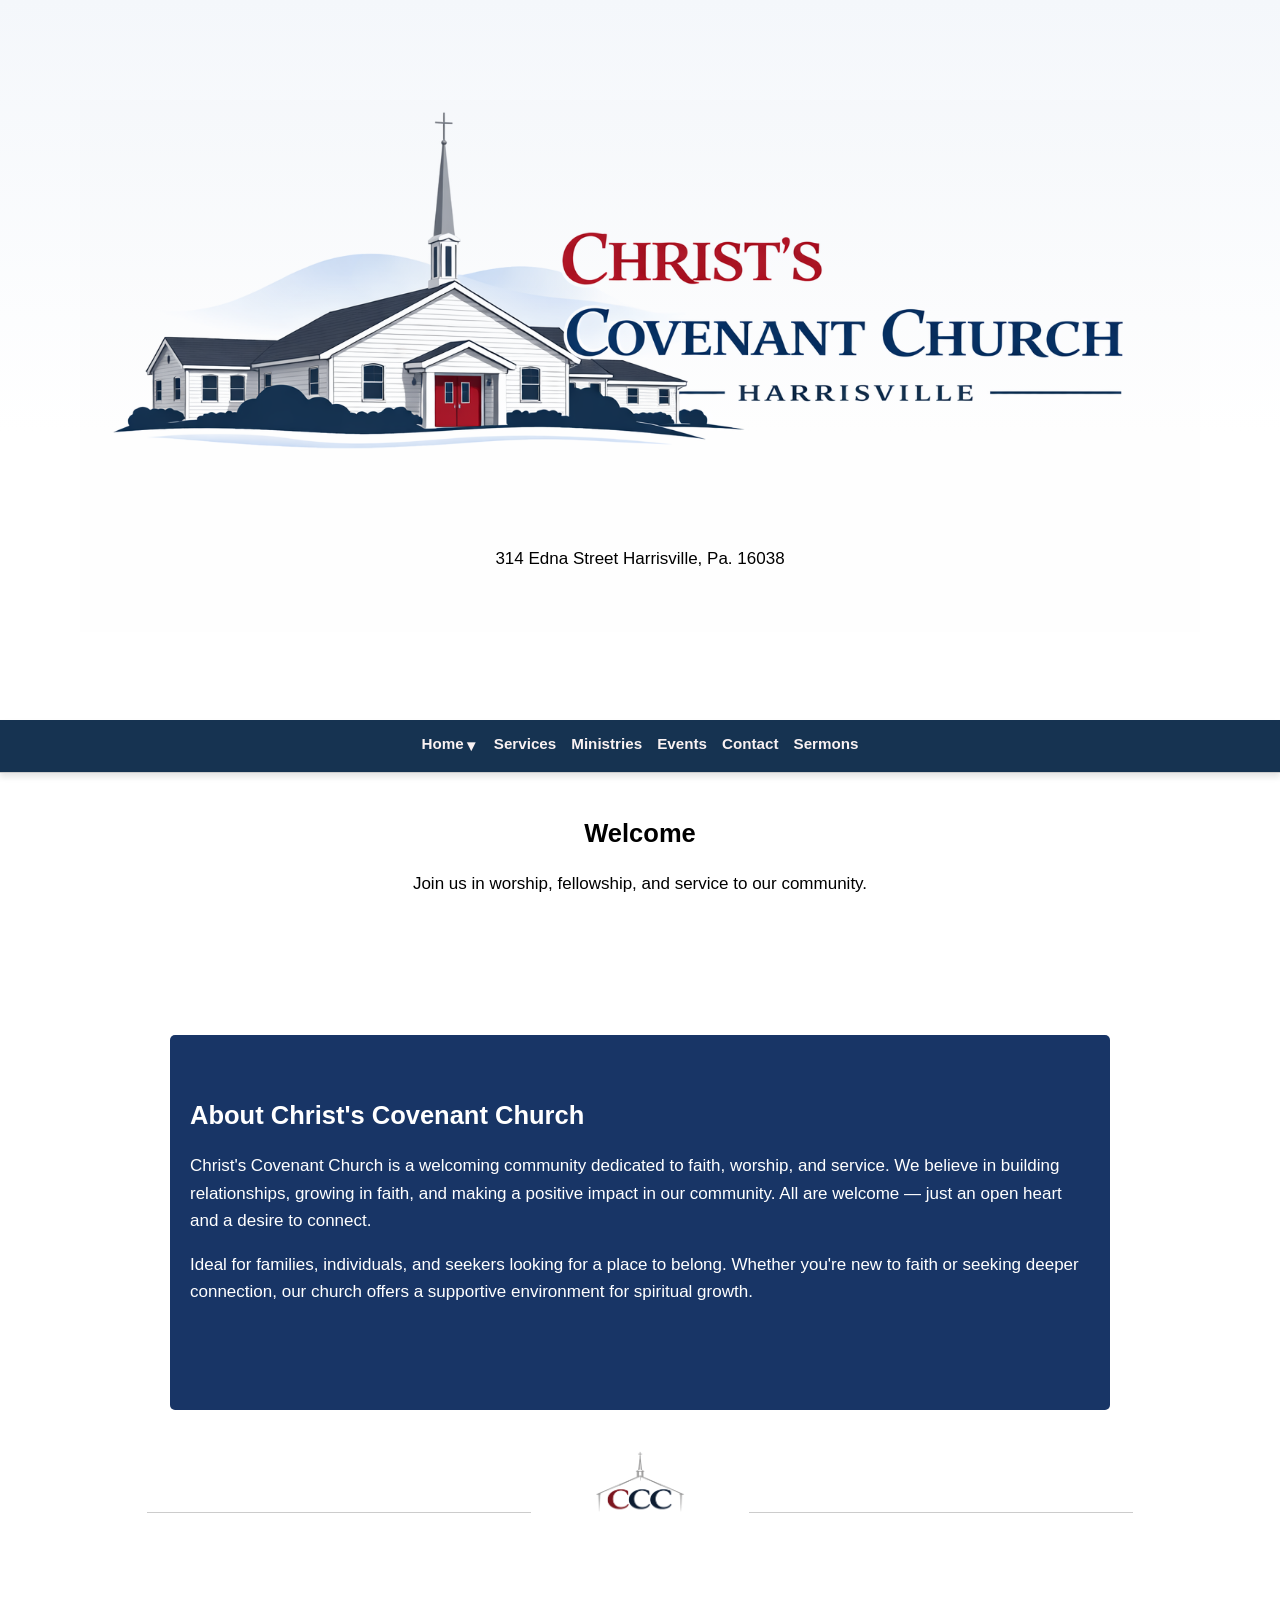
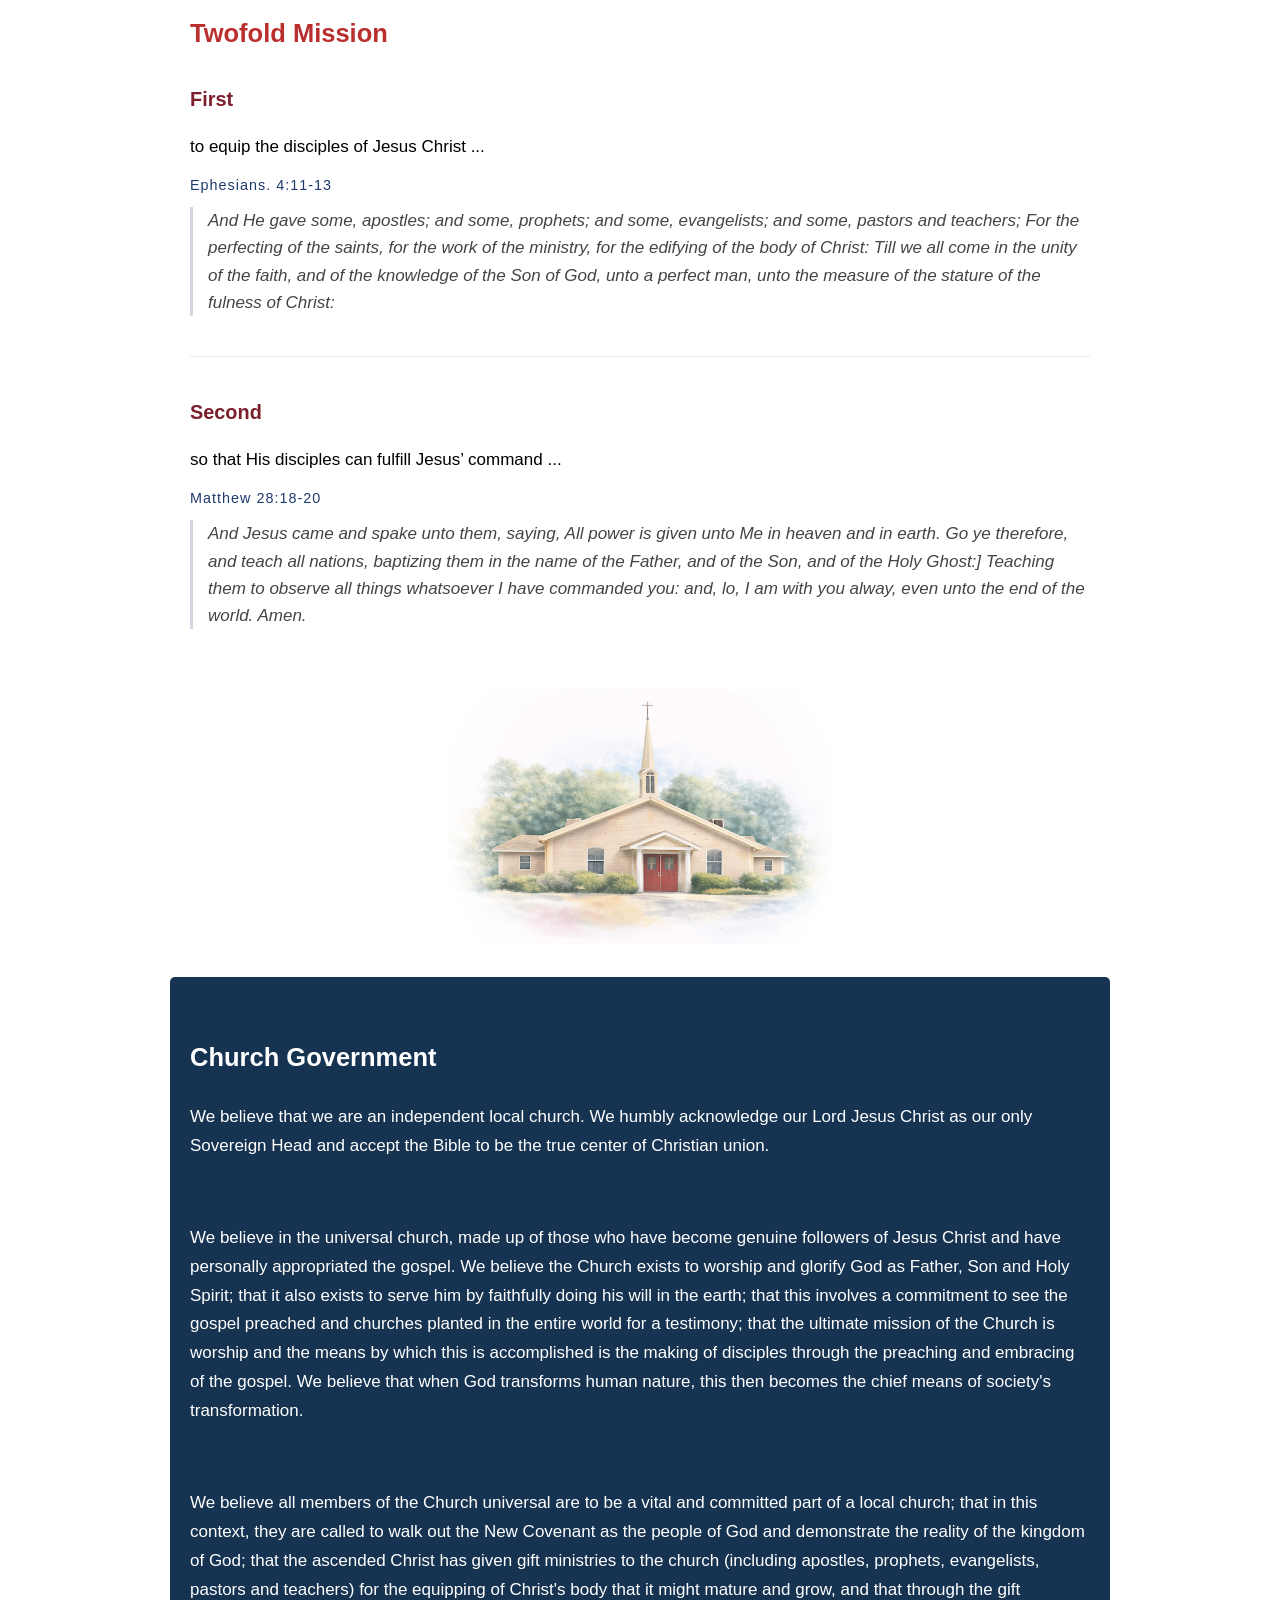
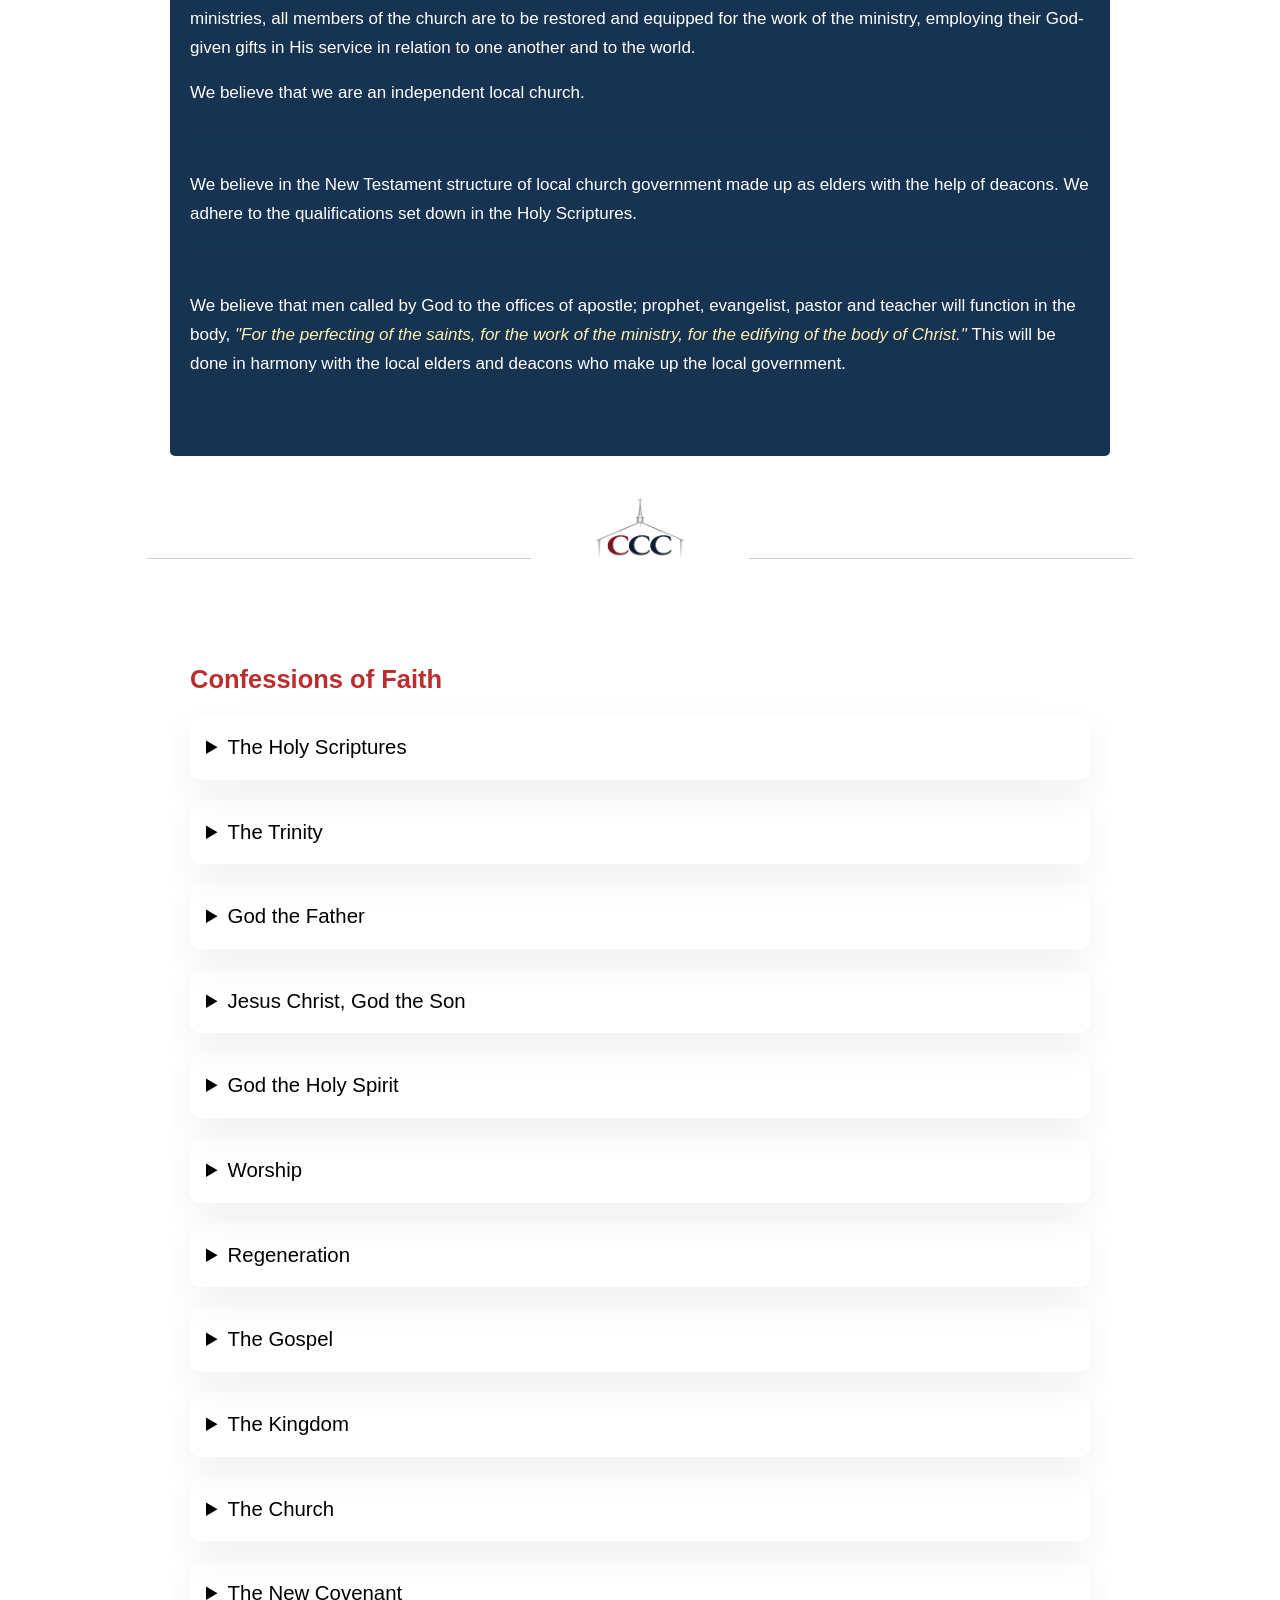
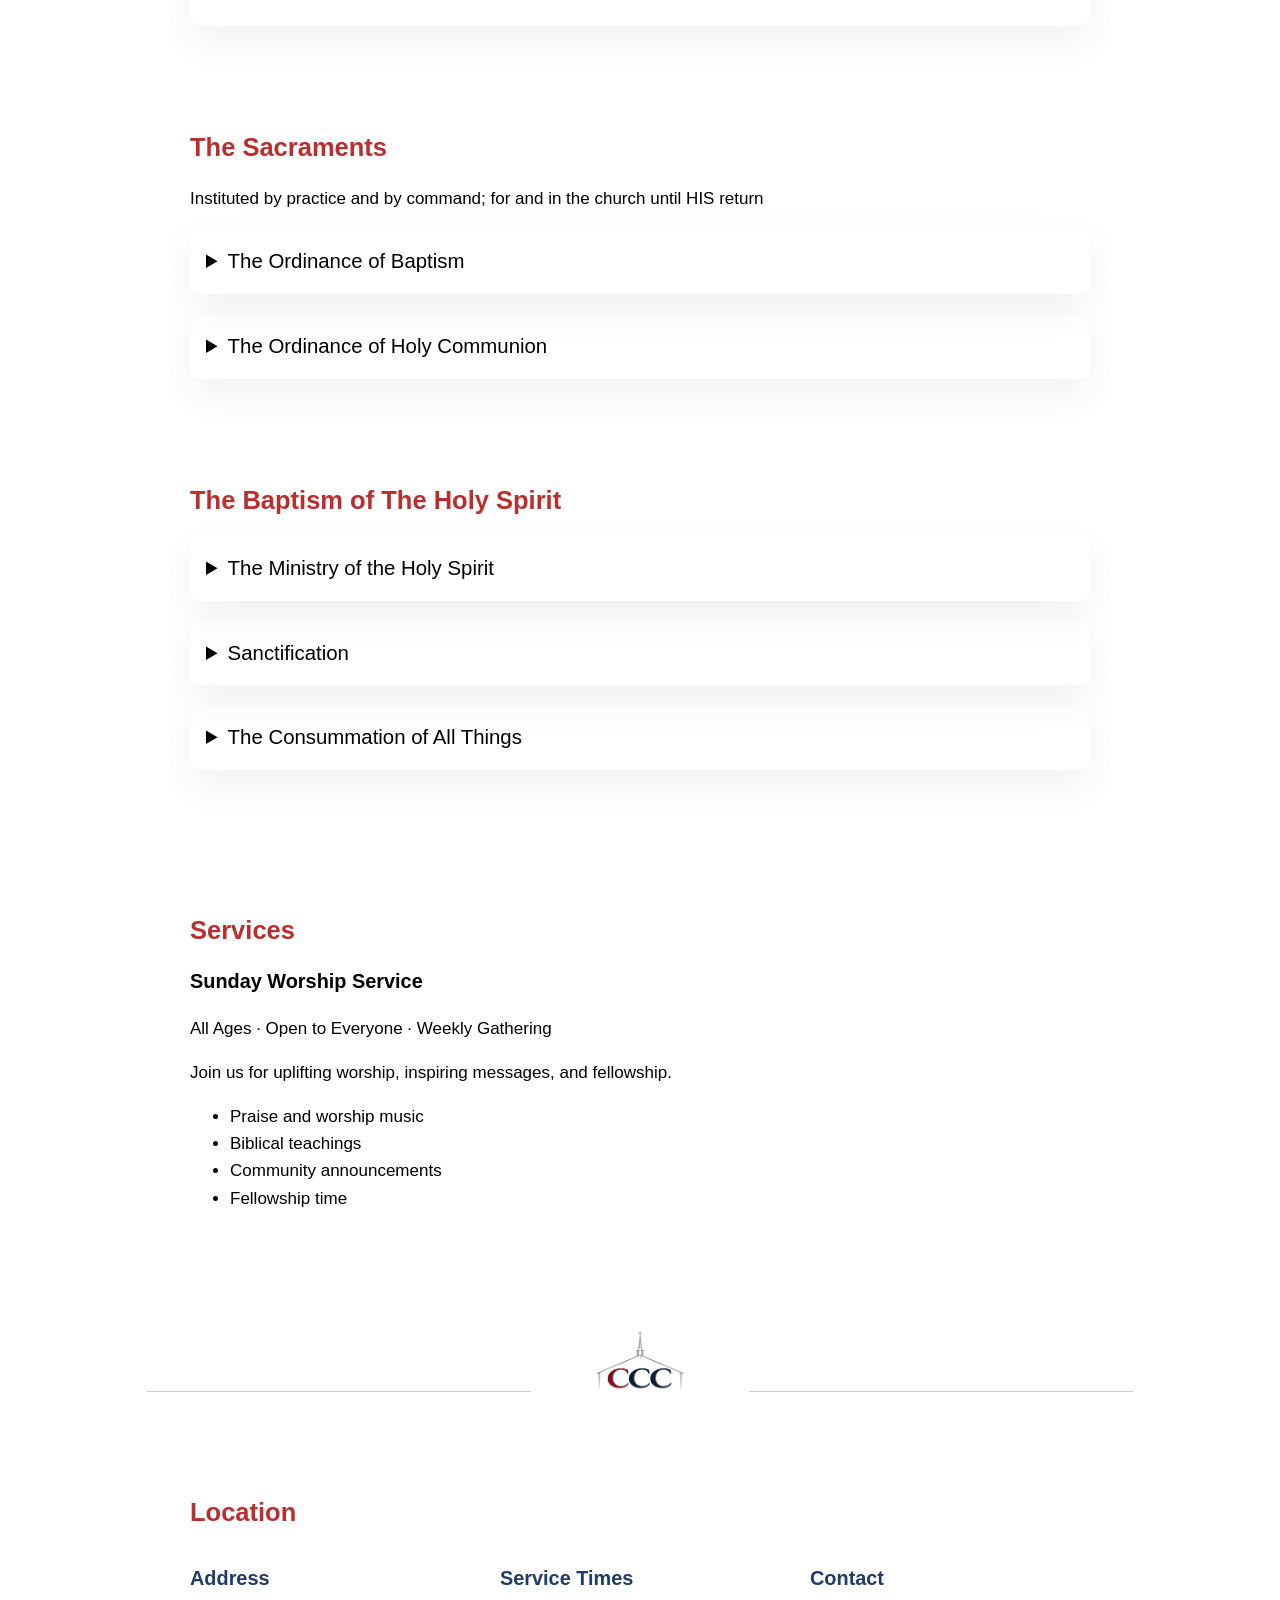
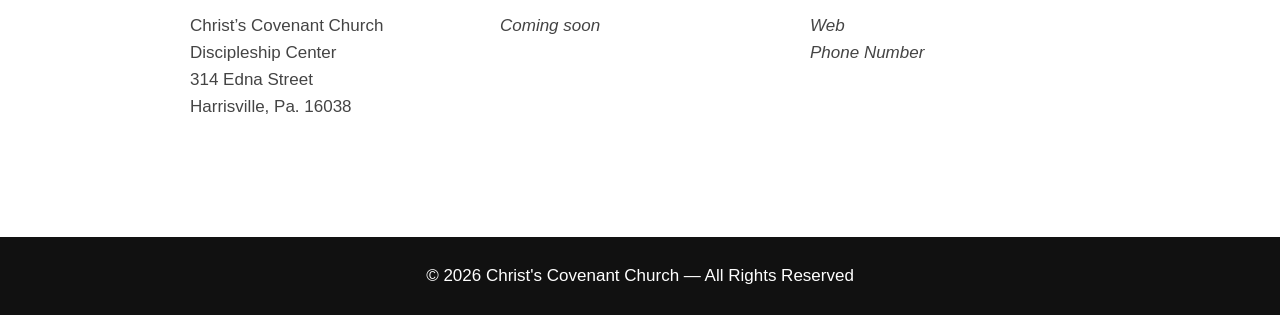
==== commit 41c8d278: "updated with auth" ====
--- a/index.html
+++ b/index.html
@@ -48,6 +48,7 @@
     <a href="ministries.html">Ministries</a>
     <a href="#events">Events</a>
     <a href="contact.html">Contact</a>
+    <a href="sermons.html">Sermons</a>
   </nav>
   <div id="nav-anchor"></div>
   
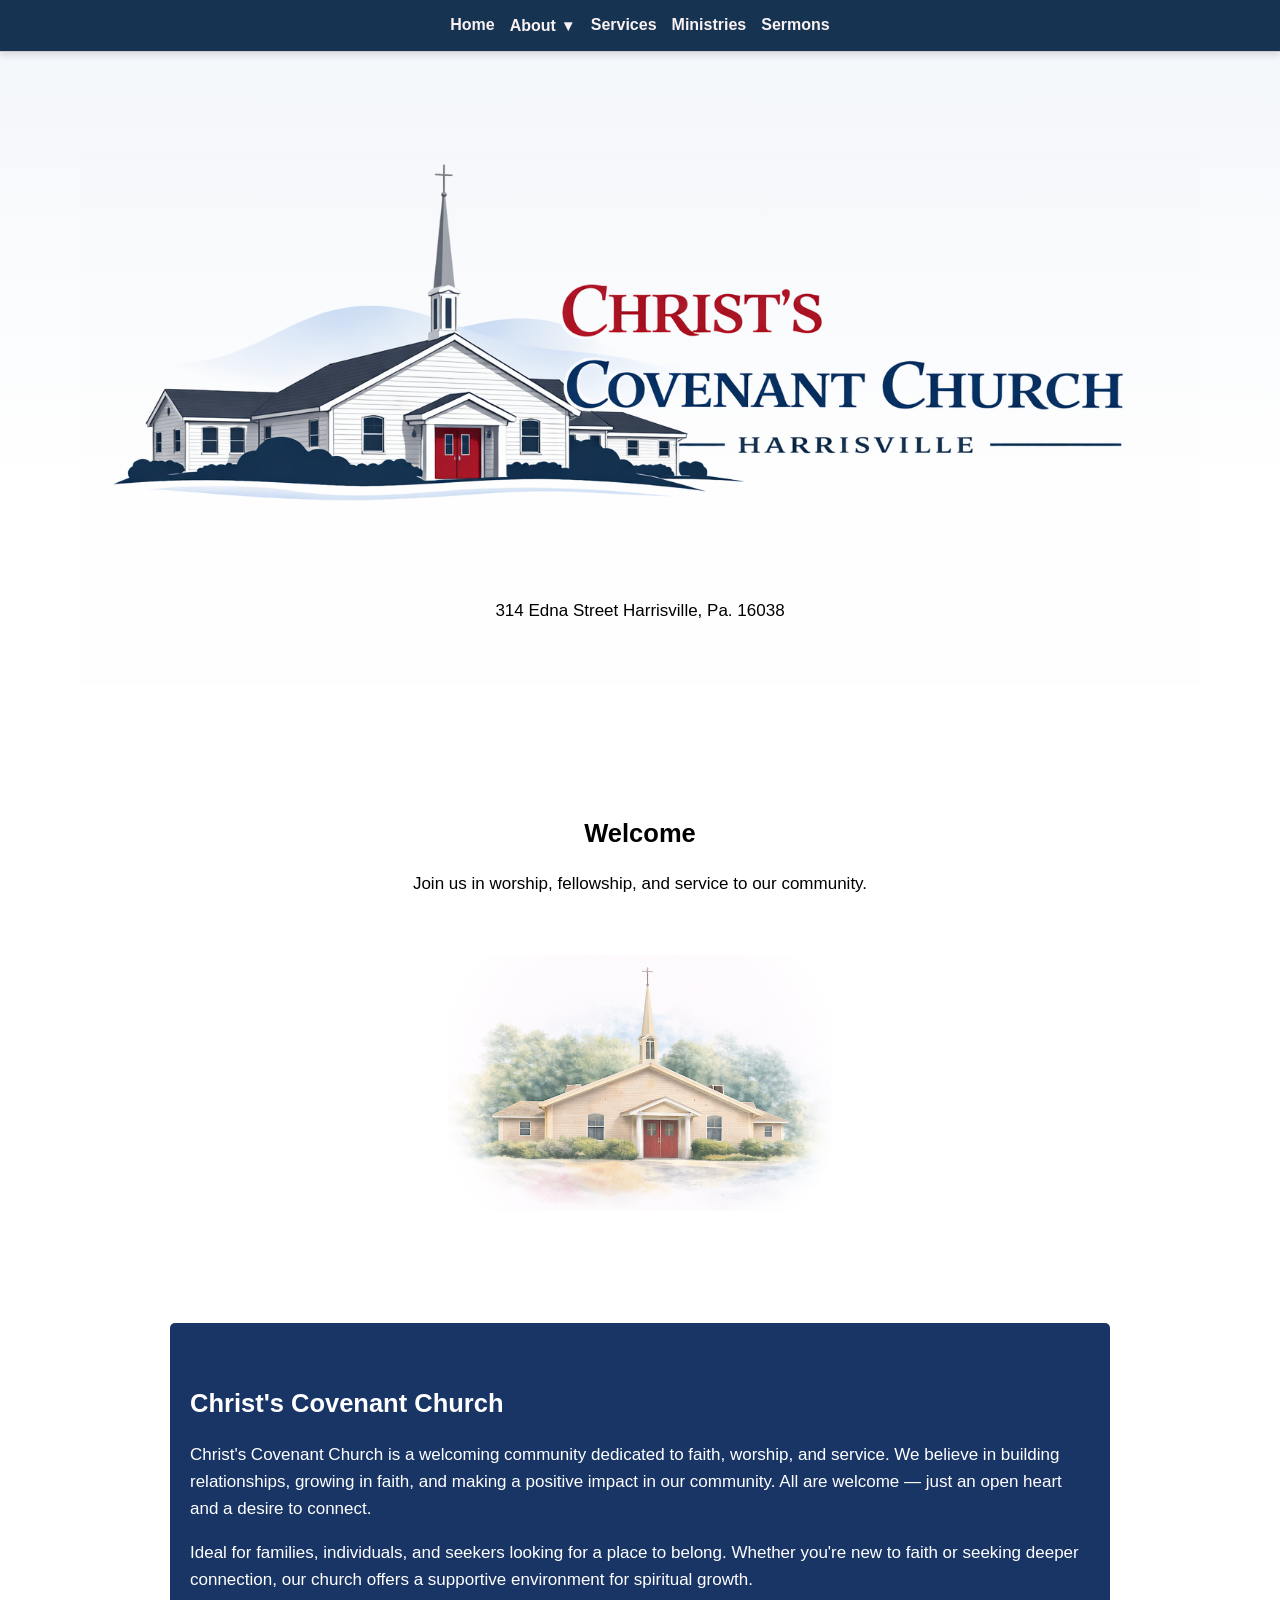
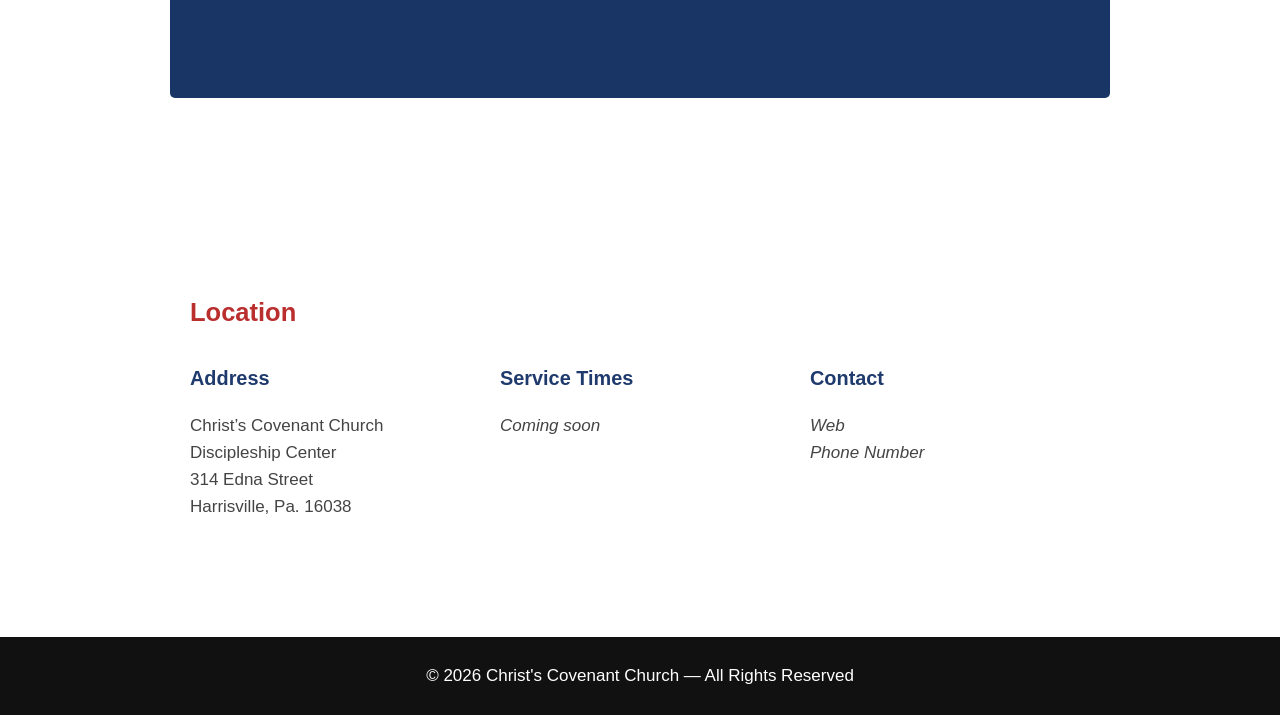
==== commit 39b6d7eb: "move home content to new about page. add goals, values" ====
--- a/index.html
+++ b/index.html
@@ -13,11 +13,33 @@
   <meta property="og:image:alt" content="Christ's Covenant Church">
   <meta property="og:image:width" content="1600">
   <meta property="og:image:height" content="750">
-  <link rel="stylesheet" href="assets/css/styles.css?v=7.0" />
-  <link rel="stylesheet" href="assets/css/about.css?v=5.0" />
+  <link rel="stylesheet" href="assets/css/styles.css?v=11.0" />
+  <link rel="stylesheet" href="assets/css/about.css?v=9.0" />
 </head>
 
 <body>
+
+  <nav class="nav">
+    <a href="index.html" style="float: inline-start;">Home</a>
+      <div>
+    <a href="about.html">About</a>
+      <div class="dropdown">
+      <button class="dropdown-btn">▼</button>
+      <div class="dropdown-content">
+        <a href="/about.html#mission">Twofold Mission</a>
+        <a href="/about.html#government">Church Government</a>
+        <a href="/about.html#doctrine-statements">Confessions of Faith</a>
+        <a href="/about.html#doctrine-statements">The Sacraments</a>
+        <a href="/about.html#doctrine-statements">Baptism of the Holy Spirit</a>
+        <a href="/about.html#location">Location</a>
+      </div>
+      </div>
+    </div>
+    <a href="services.html">Services</a>
+    <a href="ministries.html">Ministries</a>
+    <a href="sermons.html">Sermons</a>
+  </nav>
+  <div id="nav-anchor"></div>
 
   <!-- HEADER / HERO -->
   <header id="home">
@@ -27,39 +49,20 @@
     </div>
   </header>
 
-  <!-- NAVIGATION -->
-  <nav class="nav">
-    <div>
-    <a href="index.html" style="float: inline-start;">Home</a>
-    <div class="dropdown">
-      <button class="dropdown-btn">▼</button>
-      <div class="dropdown-content">
-        <a href="#intro">About Christ's Covenant Church</a>
-        <a href="#mission">Twofold Mission</a>
-        <a href="#government">Church Government</a>
-        <a href="#doctrine-statements">Confessions of Faith</a>
-        <a href="#doctrine-statements">The Sacraments</a>
-        <a href="#doctrine-statements">Baptism of the Holy Spirit</a>
-        <a href="#location">Location</a>
-      </div>
-    </div>
-    </div>
-    <a href="services.html">Services</a>
-    <a href="ministries.html">Ministries</a>
-    <a href="#events">Events</a>
-    <a href="contact.html">Contact</a>
-    <a href="sermons.html">Sermons</a>
-  </nav>
-  <div id="nav-anchor"></div>
   
   <section class="welcome-section">
     <h2>Welcome</h2>
     <p>Join us in worship, fellowship, and service to our community.</p>
   </section>
   <!-- INTRO SECTION -->
+
+
+   <div class="about-image">
+    <img src="assets/img/ccc-impression-church2.png" alt="Christ's Covenant Church building" class="building-image fade-image" />
+  </div> 
   <section id="intro" class="section-a">
      <div class="section-card">
-    <h2>About Christ's Covenant Church</h2>
+    <h2>Christ's Covenant Church</h2>
     <p>
       Christ's Covenant Church is a welcoming community dedicated to faith, worship, and service. We believe in building relationships, growing in faith, and making a positive impact in our community.
       All are welcome — just an open heart and a desire to connect.
@@ -71,332 +74,7 @@
     </div>
   </section>
 
-
-  <div class="spacer-tree">
-    <div></div>
-    <img src="assets/img/ccc-brand-logo2.png" alt="">
-    <div></div>
-  </div>
-
-
-  <section id="mission" class="section-b">
-  <div class="section-card">
-    <h2>Twofold Mission</h2>
-
-    <div class="mission-block">
-      <h3>First</h3>
-      <p class="mission-intro">
-        to equip the disciples of Jesus Christ ...
-      </p>
-
-      <p class="scripture-ref">Ephesians. 4:11-13</p>
-
-      <blockquote class="scripture">
-        And He gave some, apostles; and some, prophets; and some, evangelists; and some, pastors and teachers;  
-        For the perfecting of the saints, for the work of the ministry, for the edifying of the body of Christ:  
-        Till we all come in the unity of the faith, and of the knowledge of the Son of God, unto a perfect man, unto the measure of the stature of the fulness of Christ:
-      </blockquote>
-    </div>
-
-    <div class="mission-divider"></div>
-
-    <div class="mission-block">
-      <h3>Second</h3>
-      <p class="mission-intro">
-        so that His disciples can fulfill Jesus’ command ...
-      </p>
-
-      <p class="scripture-ref">Matthew 28:18-20</p>
-
-      <blockquote class="scripture">
-        And Jesus came and spake unto them, saying, All power is given unto Me in heaven and in earth.  
-        Go ye therefore, and teach all nations, baptizing them in the name of the Father, and of the Son, and of the Holy Ghost:]  
-        Teaching them to observe all things whatsoever I have commanded you: and, lo,  
-        I am with you alway, even unto the end of the world. Amen.
-      </blockquote>
-    </div>
-
-  </div>
-</section>
-
-  <!-- <div class="spacer-tree">
-    <div></div>
-    <img src="assets/img/ccc-brand-logo2.png" alt="">
-    <div></div>
-  </div> -->
-
-  <div class="about-image">
-    <img src="assets/img/ccc-impression-church2.png" alt="Christ's Covenant Church building" class="building-image fade-image" />
-  </div> 
-
-
-  <section id="government" class="section-a">
-    <div class="section-card">
-      <h2>Church Government</h2>
-
-      <div class="belief-block">
-        <p>
-          We believe that we are an independent local church. We humbly acknowledge our Lord Jesus Christ as our only Sovereign Head and accept the Bible to be the true center of Christian union.
-        </p>
-      </div>
-
-      <div class="belief-block">
-        <p>
-          We believe in the universal church, made up of those who have become genuine followers of Jesus Christ and have personally appropriated the gospel. We believe the Church exists to worship and glorify God as Father, Son and Holy Spirit; that it also exists to serve him by faithfully doing his will in the earth; that this involves a commitment to see the gospel preached and churches planted in the entire world for a testimony; that the ultimate mission of the Church is worship and the means by which this is accomplished is the making of disciples through the preaching and embracing of the gospel. We believe that when God transforms human nature, this then becomes the chief means of society's transformation.
-        </p>
-      </div>
-
-      <div class="belief-block">
-        <p>
-          We believe all members of the Church universal are to be a vital and committed part of a local church; that in this context, they are called to walk out the New Covenant as the people of God and demonstrate the reality of the kingdom of God; that the ascended Christ has given gift ministries to the church (including apostles, prophets, evangelists, pastors and teachers) for the equipping of Christ's body that it might mature and grow, and that through the gift ministries, all members of the church are to be restored and equipped for the work of the ministry, employing their God-given gifts in His service in relation to one another and to the world.
-        </p>
-        <p>
-          We believe that we are an independent local church.
-        </p>
-      </div>
-
-      <div class="belief-block">
-        <p>
-          We believe in the New Testament structure of local church government made up as elders with the help of deacons. We adhere to the qualifications set down in the Holy Scriptures.
-        </p>
-      </div>
-
-      <div class="belief-block">
-        <p>
-          We believe that men called by God to the offices of apostle; prophet, evangelist, pastor and teacher will function in the body, 
-          <span class="inline-scripture">
-            "For the perfecting of the saints, for the work of the ministry, for the edifying of the body of Christ."
-          </span>
-          This will be done in harmony with the local elders and deacons who make up the local government.
-        </p>
-      </div>
-
-    </div>
-  </section>
-
-
-  <div class="spacer-tree">
-    <div></div>
-    <img src="assets/img/ccc-brand-logo2.png" alt="">
-    <div></div>
-  </div>
-
-  <section id="doctrine-statements" class="section-b">
-    <div class="section-card">
-      <h2>Confessions of Faith</h2>
-
-      <details>
-        <summary>The Holy Scriptures</summary>
-        <div id="expand-content">
-          <p>We believe the Bible is the written Word of God; that it is fully inspired by the Holy Spirit of God.</p>
-          <p>The Scriptures are an essential and infallible record of God's self-disclosure to mankind and function as the supreme authority and normative rule of all Christian life, practice and doctrine.</p>
-          <p>They are totally sufficient and must not be added to, superseded or changed by later tradition, extra-biblical revelation or worldly wisdom.</p>
-          <p>Every doctrinal formulation, whether of creed, confession or theology, must be put to the test of the full counsel of God in Holy Scripture.</p>
-        </div>
-      </details>
-
-      <details>
-        <summary>The Trinity</summary>
-        <div id="expand-content">
-          <p>We believe in one living and true God, infinite, almighty, perfect in holiness, truth and love.</p>
-          <p>He eternally exists in three persons: Father, Son, and Holy Spirit.</p>
-          <p>These are co-equal in every divine perfection and execute distinct but harmonious offices in the work of creation, providence and redemption.</p>
-        </div>
-      </details>
-
-      <details>
-        <summary>God the Father</summary>
-        <div id="expand-content">
-          <p>We believe in God the Father, the Creator of heaven and earth.</p>
-          <p>By His word and for His glory, He freely and supernaturally created the world out of nothing.</p>
-          <p>Through the same word He daily sustains all His creatures.</p>
-          <p>He rules over all and, together with the Son and the Spirit, is the only Sovereign.</p>
-          <p>His plans and purposes cannot be thwarted.</p>
-          <p>He is faithful to every promise and works all things together for good to those who love Him.</p>
-          <p>In His unfathomable grace, He gave His Son, Jesus Christ, for mankind's redemption.</p>
-          <p>He made all things for the praise of His glory and intends for man to live in fellowship with Himself.</p>
-        </div>
-      </details>
-
-      <details>
-        <summary>Jesus Christ, God the Son</summary>
-        <div id="expand-content">
-          <p>We believe in Jesus Christ, the only begotten Son of God, the eternal Word made flesh.</p>
-          <p>He was supernaturally conceived by the Holy Spirit and born of the Virgin Mary.</p>
-          <p>He is perfect in nature, teaching and obedience.</p>
-          <p>He is fully God and fully man.</p>
-          <p>He was always with God and is God.</p>
-          <p>Through Him all things came into being and were created.</p>
-          <p>He was before all things, and in Him all things hold together by the word of His power.</p>
-          <p>He is the image of the invisible God, the first-born over all creation, and in Him dwells the fullness of the Godhead bodily.</p>
-          <p>He is the only Savior for the sins of the world, having shed His blood and died a vicarious death on Calvary's cross.</p>
-          <p>By His death in our place, He revealed divine love and upheld divine justice, removing our guilt and reconciling us to God.</p>
-          <p>Having redeemed us from sin, on the third day He rose bodily from the grave, victorious over death and the powers of darkness.</p>
-          <p>He appeared to over 500 witnesses over 40 days, giving convincing proofs of His resurrection.</p>
-          <p>He ascended into heaven where, at God's right hand, He intercedes for His people and rules as Lord over all, awaiting His return.</p>
-          <p>He is the Head of His body, the church, and should be adored, loved, served and obeyed by all.</p>
-        </div>
-      </details>
-
-      <details>
-        <summary>God the Holy Spirit</summary>
-        <div id="expand-content">
-          <p>We believe in the Holy Spirit, the Lord and Giver of life.</p>
-          <p>He convicts the world of sin, righteousness and judgment.</p>
-          <p>He unites believers to Jesus Christ in faith, brings about the new birth, sanctifies, empowers and dwells within every believer.</p>
-          <p>He serves as an abiding helper, teacher, guide and comforter.</p>
-          <p>The Holy Spirit empowers believers for Christian witness and service.</p>
-          <p>He desires to continually fill each believer and impart supernatural gifts for the edification of the Body and the work of ministry in the world.</p>
-          <p>All manifestations of the Holy Spirit present in the early church are available today.</p>
-          <p>These gifts are to be earnestly desired and practiced in an orderly manner and are essential to the mission of the Church.</p>
-          <p>Whenever the presence of the Spirit of God is manifested, something happens, as evidenced in Scripture.</p>
-          <p>All things must be done in decency and in order during service.</p>
-          <p>Services are led in openness by the Spirit of the Living God and may differ in practice.</p>
-          <p>These expressions must be discerned and judged by elders and prophets.</p>
-          <p>There is both freedom and accountability before the Lord.</p>
-        </div>
-      </details>
-
-      <details>
-        <summary>Worship</summary>
-        <div id="expand-content">
-          <p>We believe that worship is an essential part of the gatherings and services.</p>
-          <p>We believe all true worship comes from the heart of a believer and is appropriate in action before our Mighty God.</p>
-          <p>We believe that true worship must be followed by a period of silence to allow the working of God's Spirit as Head of the church to lead us into His will.</p>
-          <p> <em style="color:#febfd4"> <strong>John 4:23-24</strong> But the hour cometh, and now is, when the true worshippers shall worship the Father in spirit and  in truth: for the Father seeketh such to worship him.   God is a Spirit: and they that worship him must worship him in spirit and in truth.  Worship is an offering we bring to the Lord. It is in the corporate church gathering that a full expression of worship can be articulated. We provide all the necessary time to bring an acceptable offering of worship to the LORD.  To worship God is a privilege and our reasonable service.</em></p>
-        </div>
-      </details>
-
-      <details>
-        <summary>Regeneration</summary>
-        <div id="expand-content">
-          <p>We believe that man was created by God in His own image; that he sinned and thereby incurred physical, spiritual and eternal death, which is separation from God.</p>
-          <p>As a consequence, all human beings are born with a sinful nature and are sinners by choice and therefore under condemnation.</p>
-          <p>We believe that those who repent and forsake sin and put their trust in Jesus Christ as Savior by believing in their heart and confessing His Lordship have been regenerated by the Holy Spirit.</p>
-          <p>They have become new creatures, delivered from condemnation and are recipients of eternal life with God.</p>
-        </div>
-      </details>
-
-      <details>
-        <summary>The Gospel</summary>
-        <div id="expand-content">
-          <p>We believe in the gospel of Jesus Christ, the announcement that the eternal purpose of history has been fulfilled in the kingdom of God through His birth, life, death, resurrection and ascension.</p>
-          <p>We believe Christ's death is a substitutionary and propitiatory sacrifice for our sins that satisfies God's justice, appeases His wrath, and demonstrates His love and grace.</p>
-          <p>We believe that Jesus Christ is the only mediator between God and man and that there is no other name by which men must be saved.</p>
-          <p>We believe that at the heart of all sound doctrine is the cross of Jesus Christ and the privilege of redeemed sinners to glorify God.</p>
-          <p>Therefore, we desire all that takes place in our hearts, churches and ministries to proceed from and be rooted in the gospel.</p>
-        </div>
-      </details>
-
-      <details>
-        <summary>The Kingdom</summary>
-        <div id="expand-content">
-          <p>We believe that Jesus Christ inaugurated the Kingdom of God.</p>
-          <p>We believe His reign on earth is not reserved for a future date but is available now for the transformation of individuals and societies.</p>
-          <p>We believe this continues until the consummation of all things at the return of Christ.</p>
-        </div>
-      </details>
-
-      <details>
-        <summary>The Church</summary>
-        <div id="expand-content">
-          <p>We believe in the universal church, made up of those who have become genuine followers of Jesus Christ and have personally appropriated the gospel.</p>
-          <p>We believe the Church exists to worship and glorify God as Father, Son and Holy Spirit and to serve Him by faithfully doing His will in the earth.</p>
-          <p>This includes a commitment to preach the gospel and plant churches throughout the world.</p>
-          <p>We believe the ultimate mission of the Church is worship, accomplished through making disciples by preaching and embracing the gospel.</p>
-          <p>We believe that transformed lives are the primary means of societal transformation.</p>
-          <p>We believe all members of the universal Church should be active in a local church, living out the New Covenant and demonstrating the Kingdom of God.</p>
-          <p>We believe Christ has given gift ministries—apostles, prophets, evangelists, pastors and teachers—for the equipping and maturity of the Church.</p>
-          <p>We believe all members are to be equipped for ministry and to use their God-given gifts in service to one another and the world.</p>
-        </div>
-      </details>
-
-      <details>
-        <summary>The New Covenant</summary>
-        <div id="expand-content">
-          <p>We believe that Jesus Christ initiated the New Covenant through His blood.</p>
-          <p>We believe this establishes believers in a covenant relationship with God through Christ.</p>
-          <p>We believe it provides believers with an eternal inheritance and unchanging promises to the glory of God.</p>
-        </div>
-      </details>
-
-      <br><br><br>
-
-      <h2>The Sacraments</h2>
-      <p>Instituted by practice and by command; for and in the church until HIS return</p>
-       <details>
-        <summary>The Ordinance of Baptism </summary>
-        <div id="expand-content">
-          <p>A believer in Jesus Christ to be immersed completely in water as commanded by Christ. Often proceeded by the confession, renunciation and repentance of past conduct and sin, for the remission and deliverance of its recompense. Personally, testifying of being regenerated by God. To symbolically show the death, burial and resurrection of Jesus Christ. The act of obedience, commitment and proclamation of the New Covenant in Christ.</p>
-        </div>
-      </details>
-       <details>
-        <summary>The Ordinance of Holy Communion</summary>
-        <div id="expand-content">
-          <p>Lord’s Table, Lord’s Supper and Eucharist -  Jesus personally performed this ordinance and commanded that it be followed by His disciples, calling on them to remember His bodily sacrifice through the offering of bread and His New Covenant confirmed in His blood by the juice of grapes. To the degree this ordinance is approached by faith, it is the body and blood of Jesus Christ as testified by His declaration.</p>
-        </div>
-      </details>
-
-      <br><br><br>
-
-      <h2>The Baptism of The Holy Spirit</h2>
-
-      <details>
-        <summary>The Ministry of the Holy Spirit</summary>
-        <div id="expand-content">
-          <p> We believe that the Holy Spirit of God, as evidenced by the Fruit and Manifestations of Holy Spirit are God’s gift to the believer in Christ. He is the Power of God manifested to His disciples, to live an overcoming life and to walk in the fullness of the designated authority in Christ.  By God Divine plan and desire, Jesus empowers His disciples to do the work of the ministry just as He had done in the Holy Scriptures as He sent them out, the twelve than the seventy.  The empowerment is referred to as the supernatural manifestations of the Holy Spirit are sanctioned by and are subject to His will in all situations.</p>
-          <p>Sanctification We believe that by the grace of God and the filling of His Spirit, that His desire for us walk in the newest of life</p>
-        </div>
-      </details>
-      <details>
-        <summary>Sanctification</summary>
-        <div id="expand-content">
-          <p>We believe that by the grace of God and the filling of His Spirit, that His desire for us walk in the newest of life </p>
-        </div>
-      </details>
-       <details>
-        <summary>The Consummation of All Things</summary>
-        <div id="expand-content">
-          <p>We believe in a hopeful future that expects the success of the gospel through the Church and anticipates the full restoration of all creation; that the consummation of all things includes the personal, visible, physical, and glorious return of the Lord Jesus Christ, the resurrection of the dead, the judgment of the just and the unjust, the separation of those outside Christ from the benevolent presence of God into enduring eternal punishment, while those who are righteous in Christ shall live in glorious bodies and reign with him forever, serving him and giving him unending praise and glory.</p>
-        </div>
-      </details>
-
-    </div>
-  </section>
-  
-<section id="services-times" class="section-b">
-    <div class="section-card">
-      <h2>Services</h2>
-      <div class="courses">
-
-        <div class="course-card">
-          <h3>Sunday Worship Service</h3>
-          <p class="course-meta">
-            All Ages · Open to Everyone · Weekly Gathering
-          </p>
-
-          <p>
-            Join us for uplifting worship, inspiring messages, and fellowship.
-          </p>
-
-          <ul>
-            <li>Praise and worship music</li>
-            <li>Biblical teachings</li>
-            <li>Community announcements</li>
-            <li>Fellowship time</li>
-          </ul>
-        </div>
-      </div>
-    </div>
-  </section>
-
-<div class="spacer-tree">
-    <div></div>
-    <img src="assets/img/ccc-brand-logo2.png" alt="">
-    <div></div>
-  </div>
-
-
+  <br><br>
 
   <section id="location" class="section-b">
     <div class="section-card">
@@ -436,7 +114,6 @@
     </div>
   </section>
 
-
   <footer class="footer">
     © <span id="year"></span> Christ's Covenant Church — All Rights Reserved
   </footer>
--- a/assets/css/styles.css
+++ b/assets/css/styles.css
@@ -173,7 +173,7 @@
   color: #faf2f2;
   text-decoration: none;
   font-weight: bold;
-  font-size: 0.95rem;
+  /* font-size: 0.95rem; */
 }
 
 /* DROPDOWN MENU */
@@ -250,6 +250,7 @@
 
 #intro {
   padding-top: 5rem;
+  padding-bottom: 5rem;
 }
 
 
--- a/assets/css/about.css
+++ b/assets/css/about.css
@@ -69,6 +69,7 @@
 
 #government .section-card {
     background-color: #163351;
+    margin-top: 5rem;
 }
 
 #government .section-card h2 {
